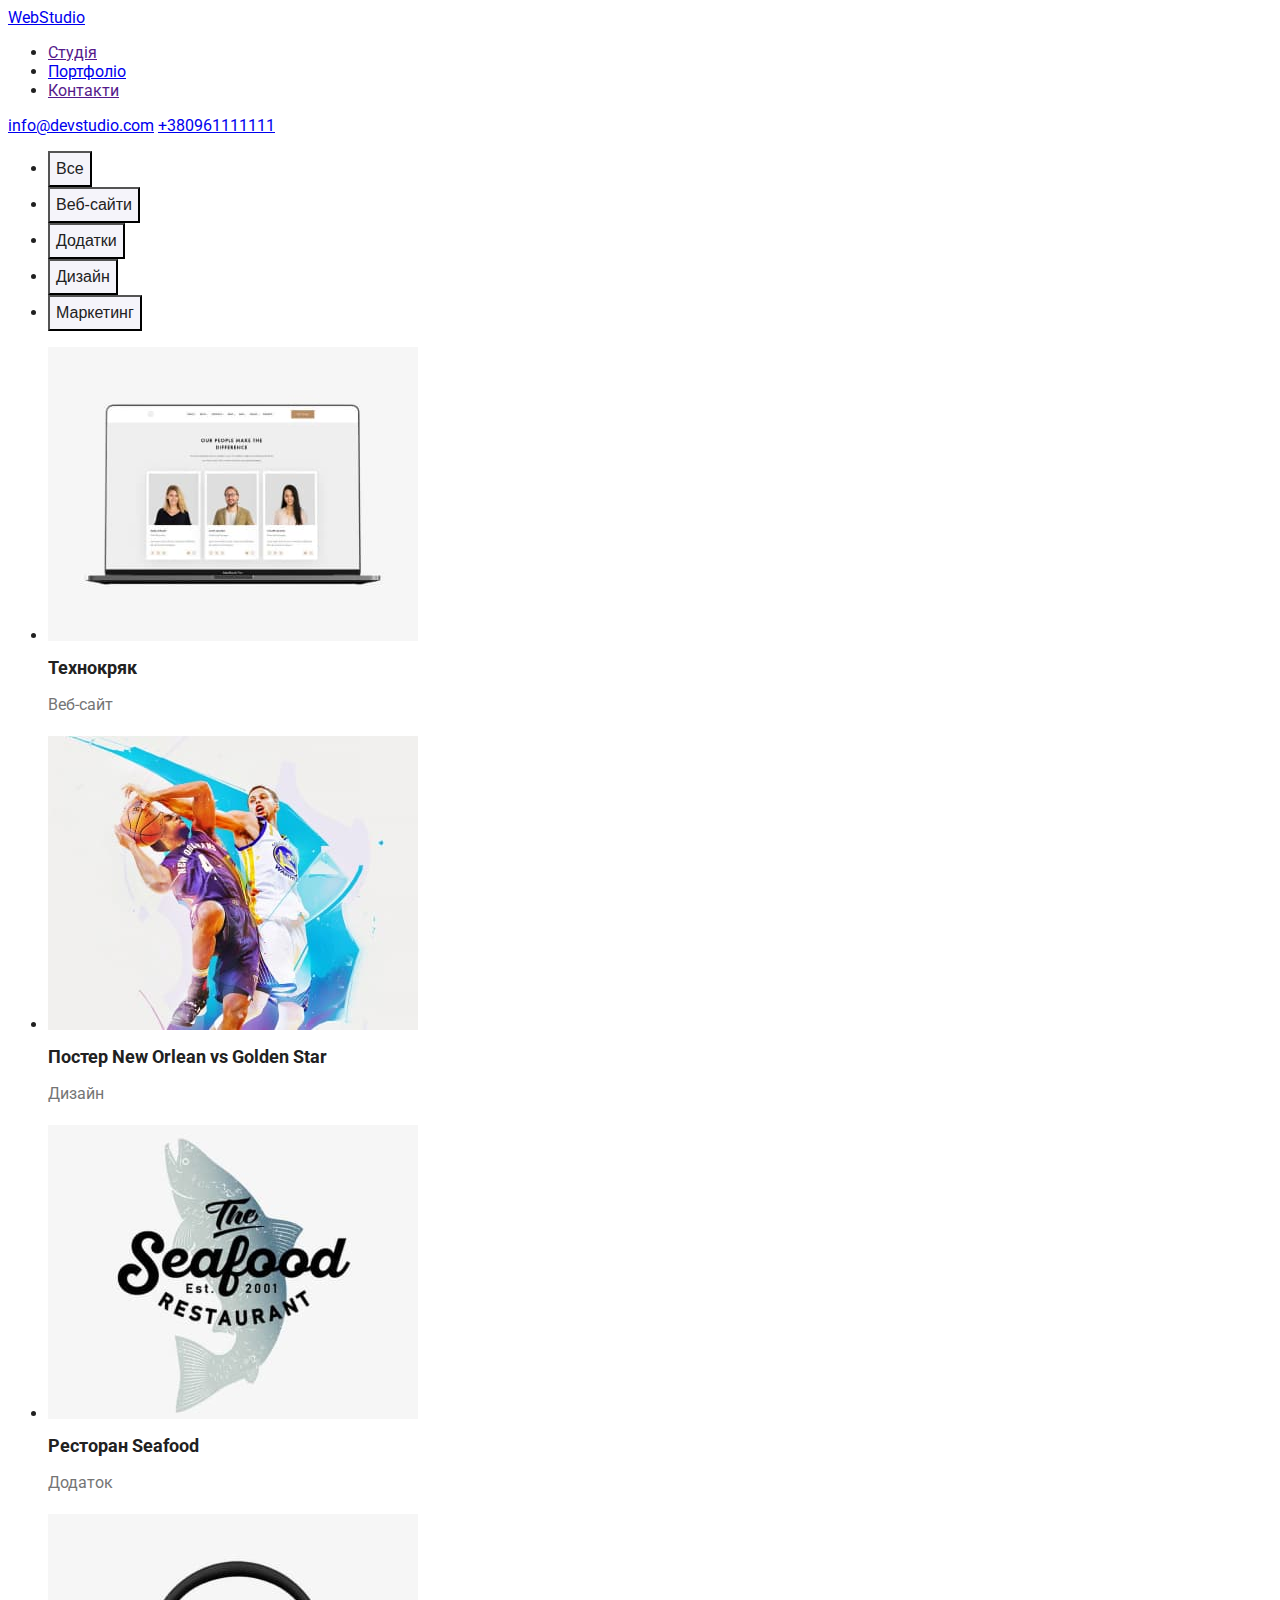
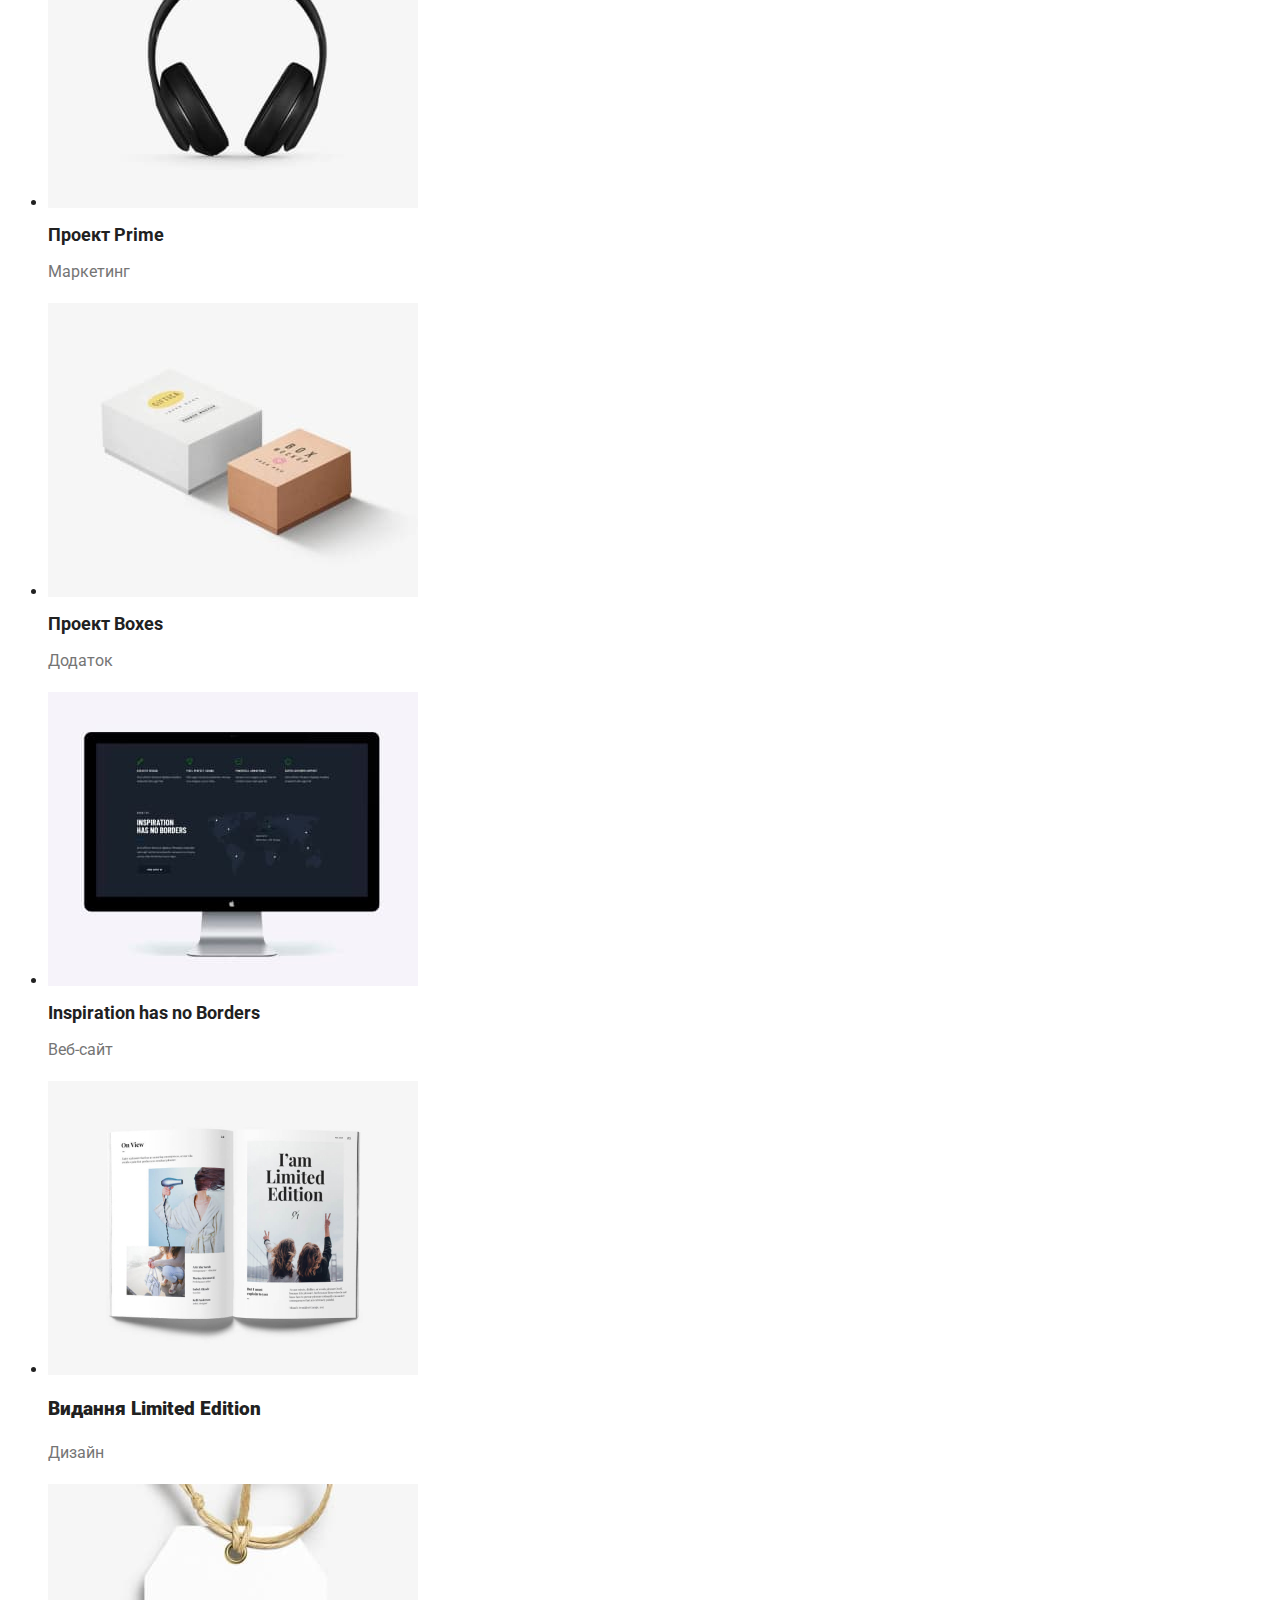
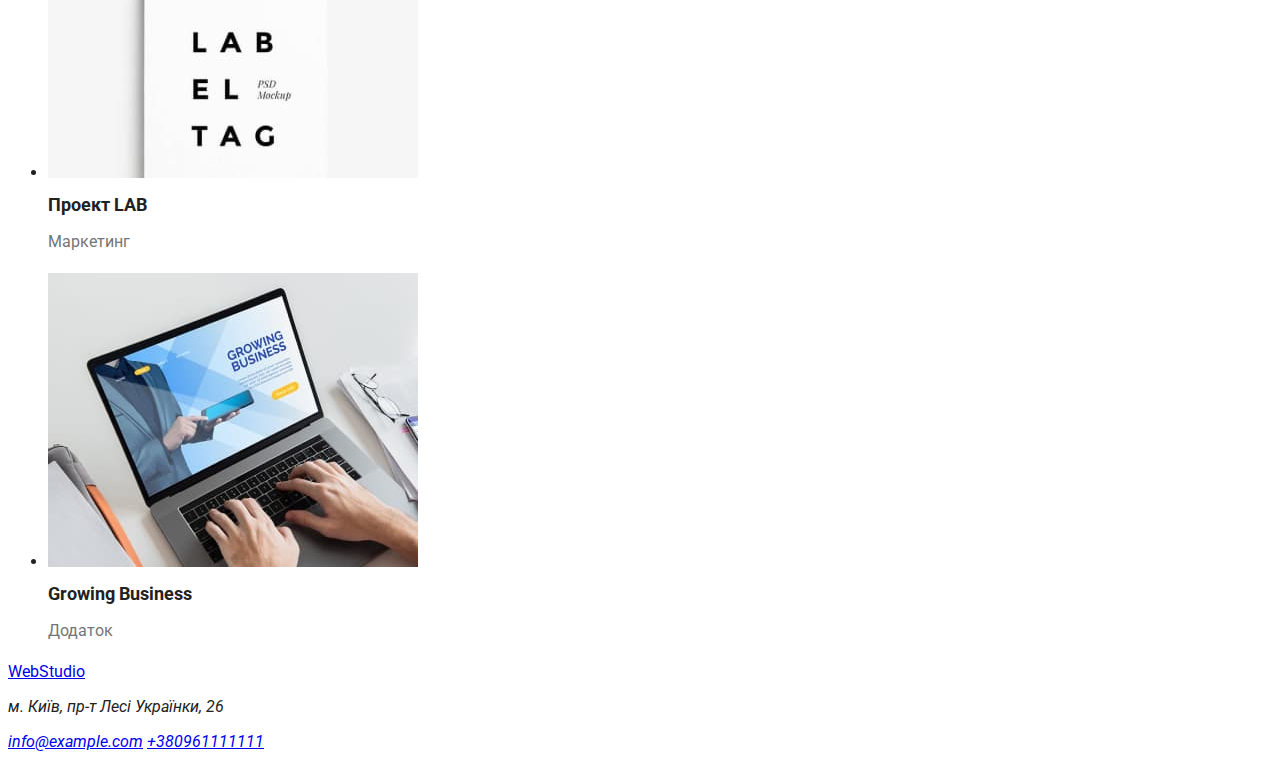
==== portfolio.html @ 564b5bfe "Add files via upload" ====
<!DOCTYPE html>
<html lang="en">
<head>
    <meta charset="UTF-8">
    <meta http-equiv="X-UA-Compatible" content="IE=edge">
    <meta name="viewport" content="width=device-width, initial-scale=1.0">
    <title>Портфоліо</title>
    <link rel="preconnect" href="https://fonts.googleapis.com">
    <link rel="preconnect" href="https://fonts.gstatic.com" crossorigin>
    <link href="https://fonts.googleapis.com/css2?family=Raleway:wght@700&family=Roboto:wght@400;500;700;900&display=swap" rel="stylesheet">     
    <link rel="stylesheet" href="./css/styles.css" />
</head>
<body class="body">
    <header>
        <nav>
            <a href="./index.html">WebStudio</a>
          <ul>            
            <li><a href="">Студія</a></li>
            <li><a href="./portfolio.html">Портфоліо</a></li>
            <li><a href="">Контакти</a></li>
          </ul>
        </nav>
        <a class="sdress" href="mailto:info@devstudio.com">info@devstudio.com</a>
        <a href="tel:+380961111111">+380961111111</a>
    </header>
      <main>
        <section>
            <ul> 
                <li><button type="button" class="button">Все</button></li>
                <li><button type="button" class="button">Веб-сайти</button></li>
                <li><button type="button" class="button">Додатки</button></li>
                <li><button type="button" class="button">Дизайн</button></li>
                <li><button type="button" class="button">Маркетинг</button></li>
            </ul>
            <ul>
                <li><a href=""></a><img src="./images/img1.jpg" alt="Технокряк" width="370"> 
                    <h3 class="title"> Технокряк</h3>
                    <p class="text">Веб-сайт</p>                
                </li>
                <li><a href=""></a><img src="./images/img2.jpg" alt="Постер баскетбол" width="370"> 
                    <h3 class="title">Постер New Orlean vs Golden Star</h3>
                    <p class="text">Дизайн</p>                
                </li>
                <li><a href=""></a><img src="./images/img3.jpg" alt="Ресторан " width="370"> 
                    <h3 class="title">Ресторан Seafood</h3>
                    <p class="text">Додаток</p>                
                </li>
                <li><a href=""></a><img src="./images/img4.jpg" alt="Навушники" width="370"> 
                    <h3 class="title">Проект Prime</h3>
                    <p class="text">Маркетинг</p>                
                </li>
                <li><a href=""></a><img src="./images/img5.jpg" alt="Коробочки" width="370"> 
                    <h3 class="title">Проект Boxes</h3>
                    <p class="text">Додаток</p>                
                </li>
                <li><a href=""></a><img src="./images/img6.jpg" alt="Монітор" width="370"> 
                    <h3 class="title">Inspiration has no Borders</h3>
                    <p class="text">Веб-сайт</p>                
                </li>
                <li><a href=""></a><img src="./images/img7.jpg" alt="Книжка" width="370"> 
                    <h3><b>Видання Limited Edition</b></h3>
                    <p class="text">Дизайн</p>                
                </li>
                <li><a href=""></a><img src="./images/img8.jpg" alt="Бірка від одягу" width="370"> 
                    <h3 class="title">Проект LAB</h3>
                    <p class="text">Маркетинг</p>                
                </li>
                <li><a href=""></a><img src="./images/img9.jpg" alt="Нетбук" width="370"> 
                    <h3 class="title">Growing Business</h3>
                    <p class="text">Додаток</p>                
                </li>
            </ul>
          </section>
      </main>

    <footer>
            <a href="/index.html">WebStudio</a>
        <address>
            <p> м. Київ, пр-т Лесі Українки, 26</p>
            <a href="mailto:info@example.com">info@example.com</a>
            <a href="tel:+380991111111">+380961111111</a>
        </address>
    </footer>
    
</body>
</html>
---- css/styles.css ----
.body{    
    color:#212121;
    font-family: Roboto ,sans-serif;    
 }
 .title{
    font-size: 18px;
    font-weight: 700;
    line-height:0.5;    
 }
 .text{
    color: #757575 ;    
    font-size: 16px;
    line-height: 1.875;
 }
 .button {
    color:#212121;
    background-color:#F5F4FA ;
    font-size: 16px;
    font-weight: 500;
    line-height:1.875;
 }
 .button:hover, button:focus{
    background-color:#2196F3 ;
 }
.button{
    cursor: pointer;
}
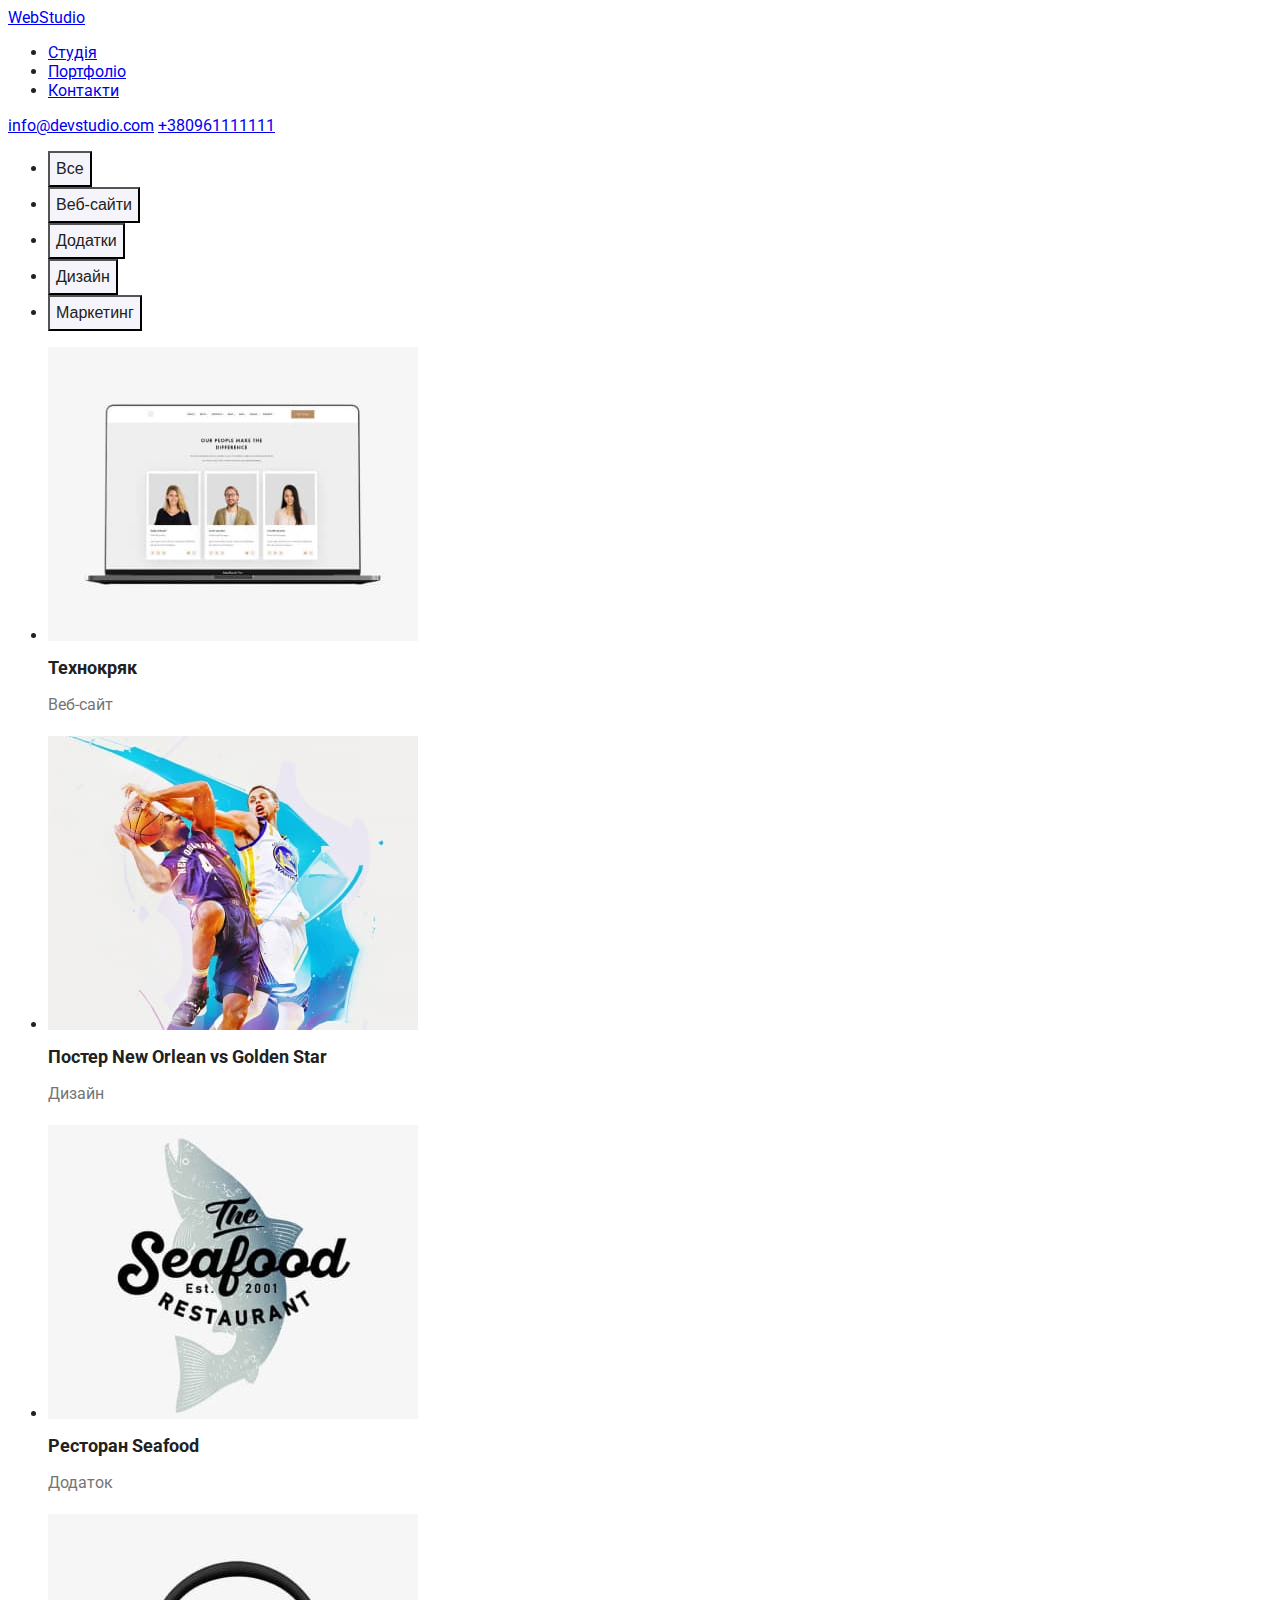
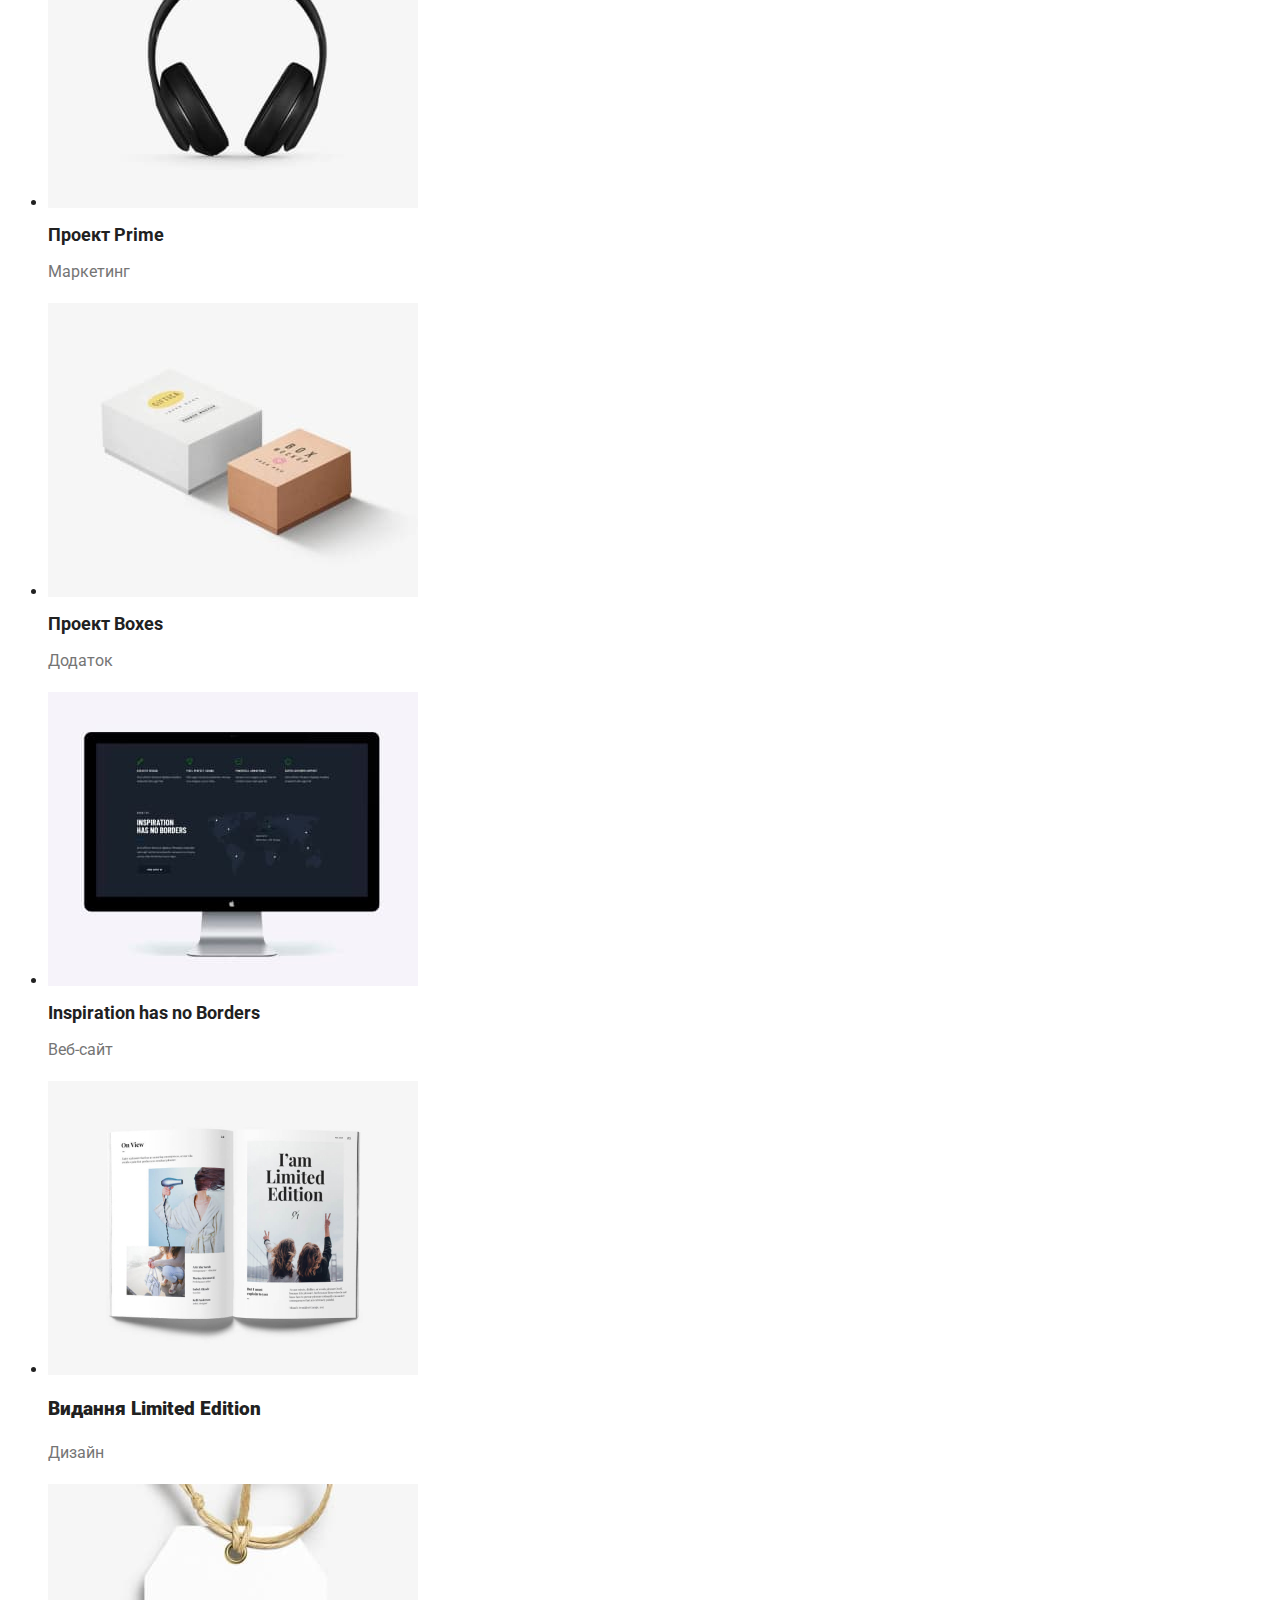
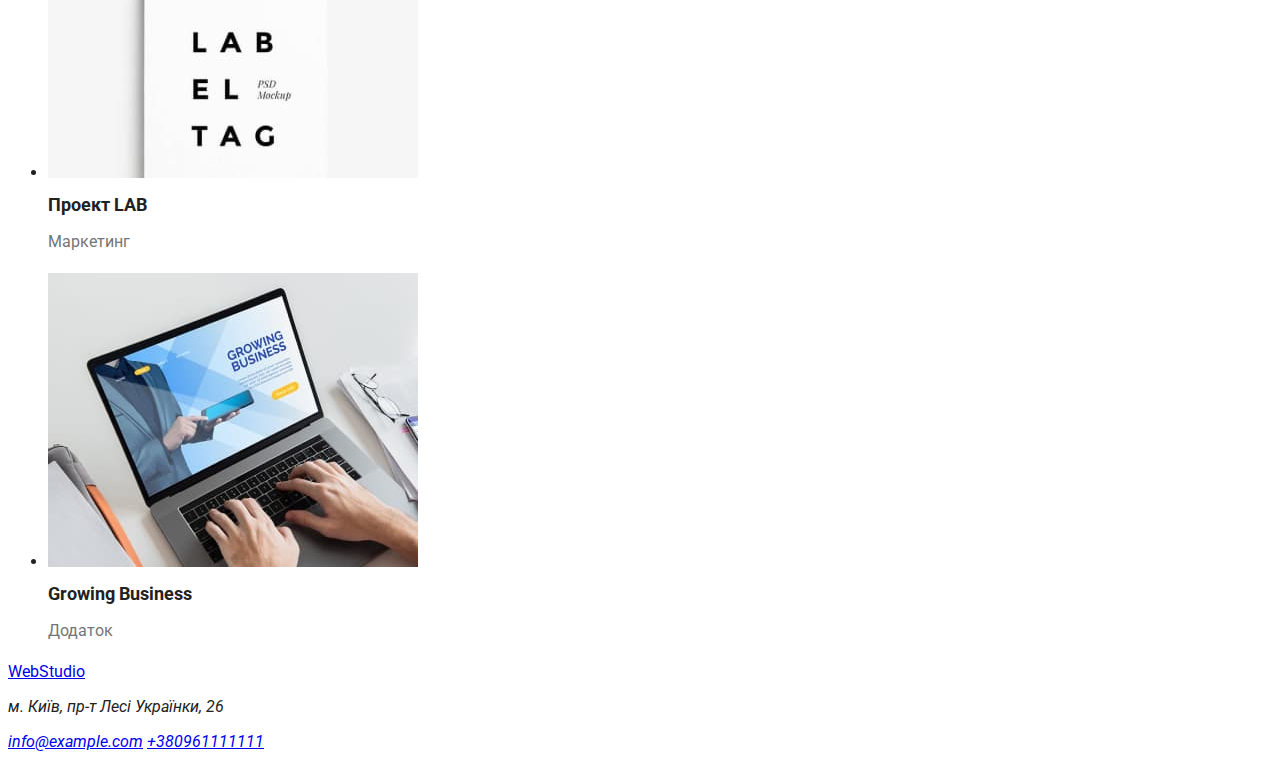
==== commit d4eab804: "Add files via upload" ====
--- a/portfolio.html
+++ b/portfolio.html
@@ -11,21 +11,21 @@
     <link rel="stylesheet" href="./css/styles.css" />
 </head>
 <body class="body">
-    <header>
-        <nav>
+    <header class="header">
+        <nav class="header-logo">
             <a href="./index.html">WebStudio</a>
-          <ul>            
-            <li><a href="">Студія</a></li>
-            <li><a href="./portfolio.html">Портфоліо</a></li>
-            <li><a href="">Контакти</a></li>
+          <ul class="header-list">            
+            <li class="header-item"><a href="./studio.html" class="header-link">Студія</a></li>
+            <li class="header-item"><a href="./portfolio.html" class="header-link">Портфоліо</a></li>
+            <li class="header-item"><a href="./contacts.html"class="header-link" >Контакти</a></li>
           </ul>
         </nav>
-        <a class="sdress" href="mailto:info@devstudio.com">info@devstudio.com</a>
-        <a href="tel:+380961111111">+380961111111</a>
+        <a href="mailto:info@devstudio.com" class="header-mail">info@devstudio.com</a>
+        <a href="tel:+380961111111" class="header-tel">+380961111111</a>
     </header>
       <main>
-        <section>
-            <ul> 
+        <section class="main-section">
+            <ul class="main-btn"> 
                 <li><button type="button" class="button">Все</button></li>
                 <li><button type="button" class="button">Веб-сайти</button></li>
                 <li><button type="button" class="button">Додатки</button></li>
@@ -33,7 +33,7 @@
                 <li><button type="button" class="button">Маркетинг</button></li>
             </ul>
             <ul>
-                <li><a href=""></a><img src="./images/img1.jpg" alt="Технокряк" width="370"> 
+                <li><a href="" class=""></a><img src="./images/img1.jpg" alt="Технокряк" width="370"> 
                     <h3 class="title"> Технокряк</h3>
                     <p class="text">Веб-сайт</p>                
                 </li>
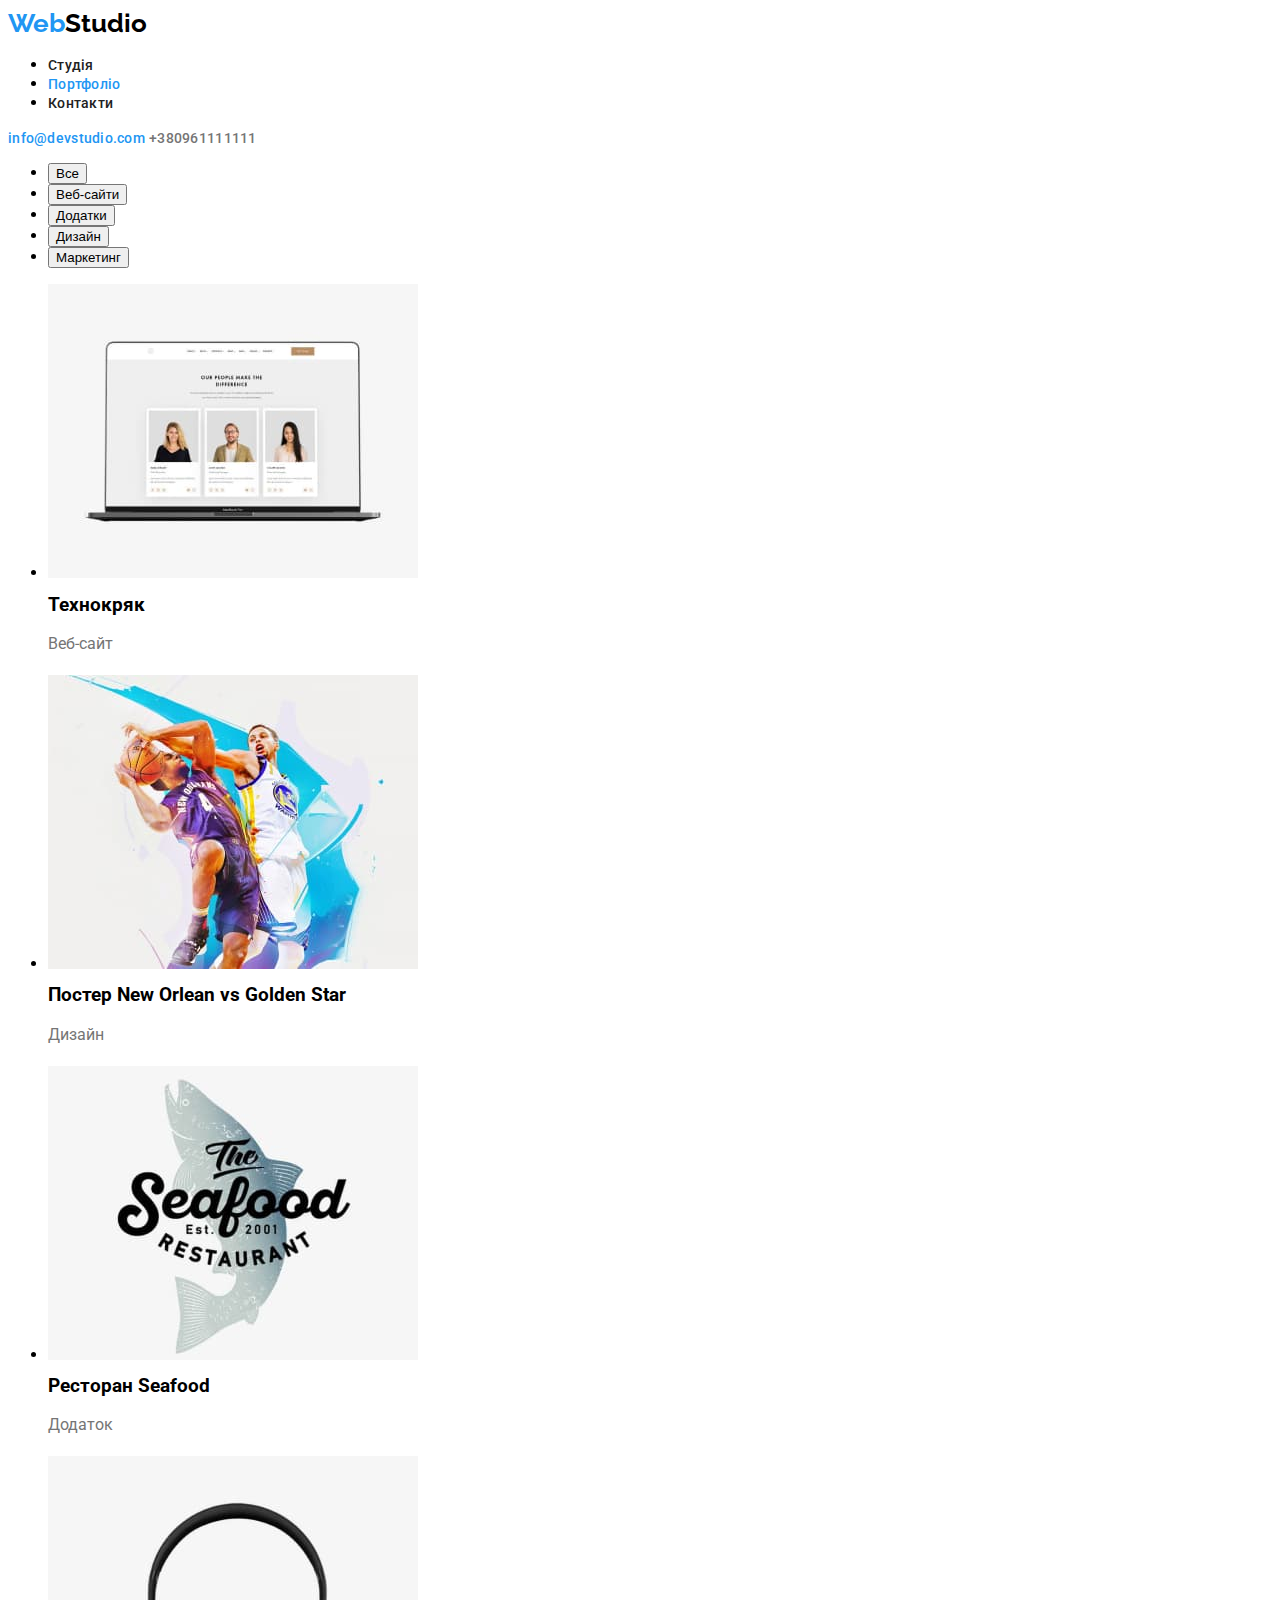
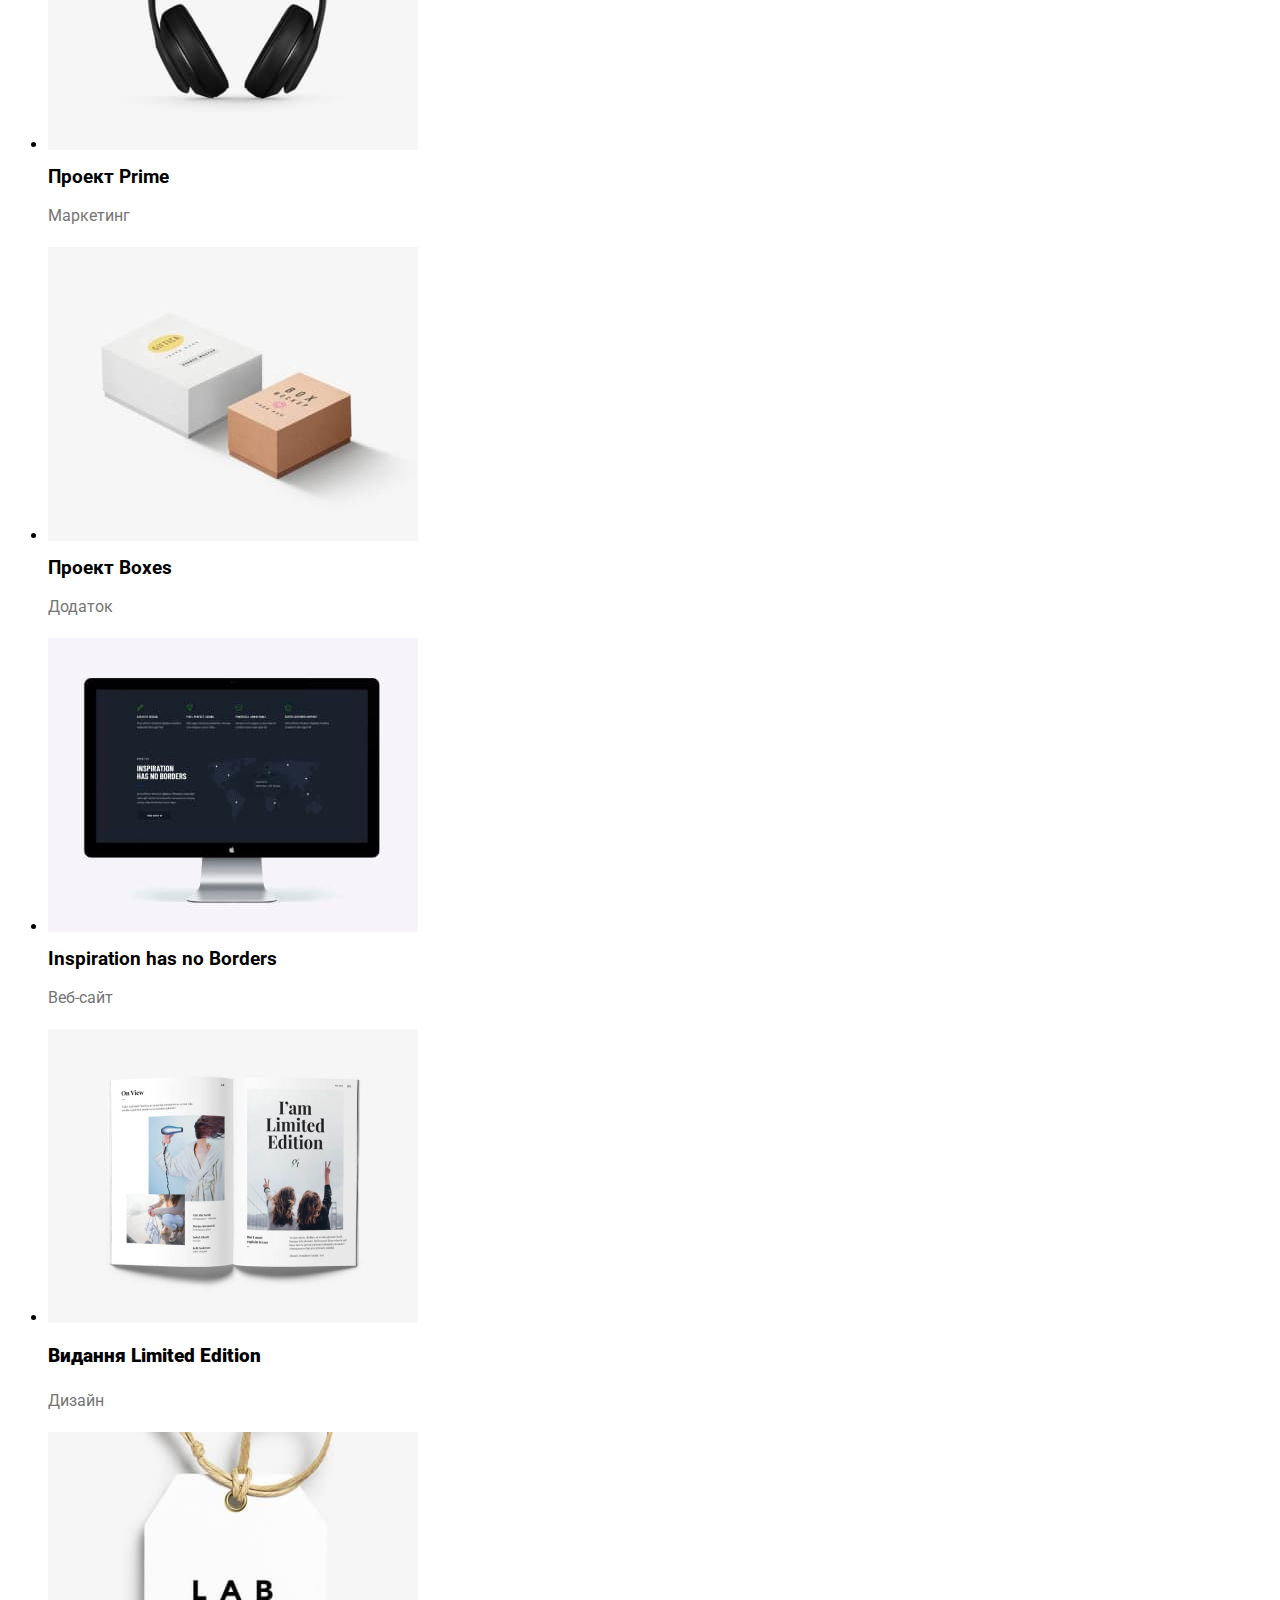
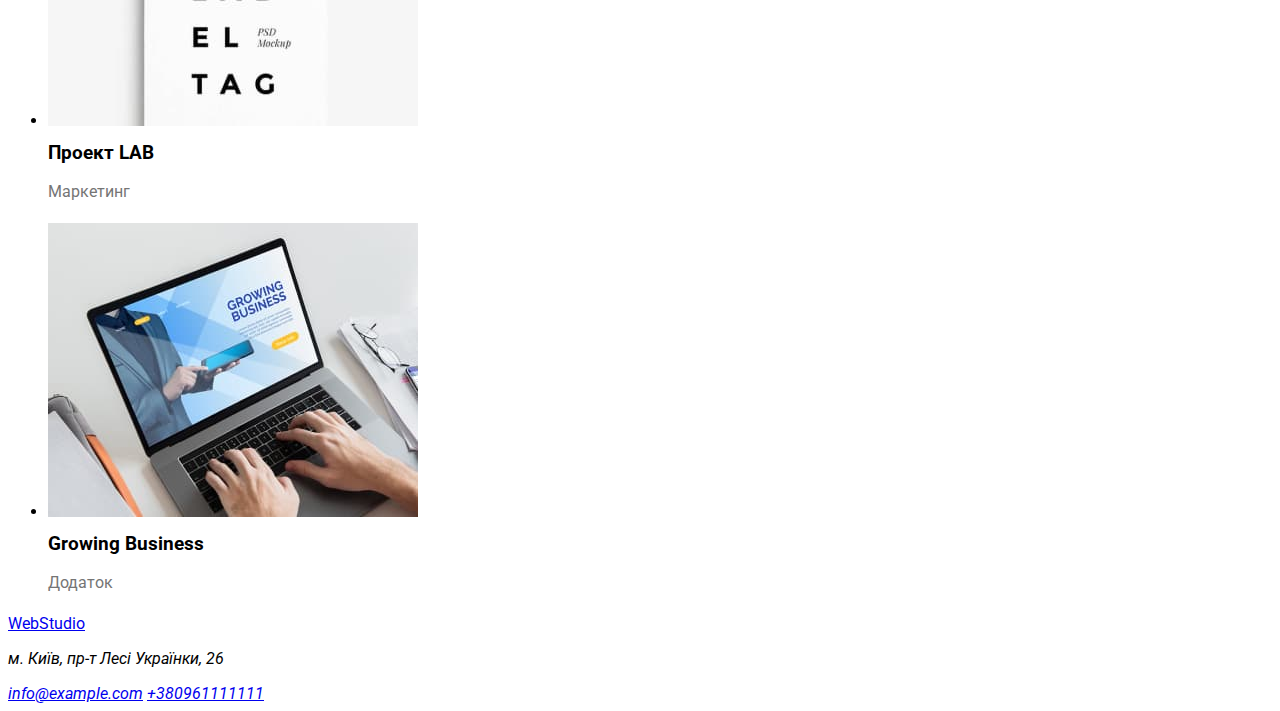
==== commit 63284fcf: "styles index" ====
--- a/portfolio.html
+++ b/portfolio.html
@@ -1,86 +1,120 @@
 <!DOCTYPE html>
 <html lang="en">
-<head>
-    <meta charset="UTF-8">
-    <meta http-equiv="X-UA-Compatible" content="IE=edge">
-    <meta name="viewport" content="width=device-width, initial-scale=1.0">
+  <head>
+    <meta charset="UTF-8" />
+    <meta http-equiv="X-UA-Compatible" content="IE=edge" />
+    <meta name="viewport" content="width=device-width, initial-scale=1.0" />
     <title>Портфоліо</title>
-    <link rel="preconnect" href="https://fonts.googleapis.com">
-    <link rel="preconnect" href="https://fonts.gstatic.com" crossorigin>
-    <link href="https://fonts.googleapis.com/css2?family=Raleway:wght@700&family=Roboto:wght@400;500;700;900&display=swap" rel="stylesheet">     
+    <link rel="preconnect" href="https://fonts.googleapis.com" />
+    <link rel="preconnect" href="https://fonts.gstatic.com" crossorigin />
+    <link
+      href="https://fonts.googleapis.com/css2?family=Raleway:wght@700&family=Roboto:wght@400;500;700;900&display=swap"
+      rel="stylesheet"
+    />
     <link rel="stylesheet" href="./css/styles.css" />
-</head>
-<body class="body">
+  </head>
+  <body class="body">
     <header class="header">
-        <nav class="header-logo">
-            <a href="./index.html">WebStudio</a>
-          <ul class="header-list">            
-            <li class="header-item"><a href="./studio.html" class="header-link">Студія</a></li>
-            <li class="header-item"><a href="./portfolio.html" class="header-link">Портфоліо</a></li>
-            <li class="header-item"><a href="./contacts.html"class="header-link" >Контакти</a></li>
-          </ul>
-        </nav>
-        <a href="mailto:info@devstudio.com" class="header-mail">info@devstudio.com</a>
-        <a href="tel:+380961111111" class="header-tel">+380961111111</a>
+      <nav class="header-nav">
+        <a lang="en" class="logo" href="./index.html"
+          ><span class="blue-logo">Web</span>Studio</a
+        >
+        <ul class="header-list">
+          <li class="header-item">
+            <a href="./index.html" class="header-link">Студія</a>
+          </li>
+          <li class="header-item">
+            <a href="./portfolio.html" class="header-link active-link"
+              >Портфоліо</a
+            >
+          </li>
+          <li class="header-item">
+            <a href="./contacts.html" class="header-link">Контакти</a>
+          </li>
+        </ul>
+      </nav>
+      <a href="mailto:info@devstudio.com" class="header-mail active-mail"
+        >info@devstudio.com</a
+      >
+      <a href="tel:+380961111111" class="header-tel active-tel"
+        >+380961111111</a
+      >
     </header>
-      <main>
-        <section class="main-section">
-            <ul class="main-btn"> 
-                <li><button type="button" class="button">Все</button></li>
-                <li><button type="button" class="button">Веб-сайти</button></li>
-                <li><button type="button" class="button">Додатки</button></li>
-                <li><button type="button" class="button">Дизайн</button></li>
-                <li><button type="button" class="button">Маркетинг</button></li>
-            </ul>
-            <ul>
-                <li><a href="" class=""></a><img src="./images/img1.jpg" alt="Технокряк" width="370"> 
-                    <h3 class="title"> Технокряк</h3>
-                    <p class="text">Веб-сайт</p>                
-                </li>
-                <li><a href=""></a><img src="./images/img2.jpg" alt="Постер баскетбол" width="370"> 
-                    <h3 class="title">Постер New Orlean vs Golden Star</h3>
-                    <p class="text">Дизайн</p>                
-                </li>
-                <li><a href=""></a><img src="./images/img3.jpg" alt="Ресторан " width="370"> 
-                    <h3 class="title">Ресторан Seafood</h3>
-                    <p class="text">Додаток</p>                
-                </li>
-                <li><a href=""></a><img src="./images/img4.jpg" alt="Навушники" width="370"> 
-                    <h3 class="title">Проект Prime</h3>
-                    <p class="text">Маркетинг</p>                
-                </li>
-                <li><a href=""></a><img src="./images/img5.jpg" alt="Коробочки" width="370"> 
-                    <h3 class="title">Проект Boxes</h3>
-                    <p class="text">Додаток</p>                
-                </li>
-                <li><a href=""></a><img src="./images/img6.jpg" alt="Монітор" width="370"> 
-                    <h3 class="title">Inspiration has no Borders</h3>
-                    <p class="text">Веб-сайт</p>                
-                </li>
-                <li><a href=""></a><img src="./images/img7.jpg" alt="Книжка" width="370"> 
-                    <h3><b>Видання Limited Edition</b></h3>
-                    <p class="text">Дизайн</p>                
-                </li>
-                <li><a href=""></a><img src="./images/img8.jpg" alt="Бірка від одягу" width="370"> 
-                    <h3 class="title">Проект LAB</h3>
-                    <p class="text">Маркетинг</p>                
-                </li>
-                <li><a href=""></a><img src="./images/img9.jpg" alt="Нетбук" width="370"> 
-                    <h3 class="title">Growing Business</h3>
-                    <p class="text">Додаток</p>                
-                </li>
-            </ul>
-          </section>
-      </main>
+    <main>
+      <section class="main-section">
+        <ul class="main-btn">
+          <li><button type="button" class="btn btn-about">Все</button></li>
+          <li><button type="button" class="btn btn-web">Веб-сайти</button></li>
+          <li><button type="button" class="btn btn-app">Додатки</button></li>
+          <li><button type="button" class="btn btn-design">Дизайн</button></li>
+          <li><button type="button" class="btn btn-mark">Маркетинг</button></li>
+        </ul>
+        <ul>
+          <li>
+            <a href="" class=""></a
+            ><img src="./images/img1.jpg" alt="Технокряк" width="370" />
+            <h3 class="title">Технокряк</h3>
+            <p class="text">Веб-сайт</p>
+          </li>
+          <li>
+            <a href=""></a
+            ><img src="./images/img2.jpg" alt="Постер баскетбол" width="370" />
+            <h3 class="title">Постер New Orlean vs Golden Star</h3>
+            <p class="text">Дизайн</p>
+          </li>
+          <li>
+            <a href=""></a
+            ><img src="./images/img3.jpg" alt="Ресторан " width="370" />
+            <h3 class="title">Ресторан Seafood</h3>
+            <p class="text">Додаток</p>
+          </li>
+          <li>
+            <a href=""></a
+            ><img src="./images/img4.jpg" alt="Навушники" width="370" />
+            <h3 class="title">Проект Prime</h3>
+            <p class="text">Маркетинг</p>
+          </li>
+          <li>
+            <a href=""></a
+            ><img src="./images/img5.jpg" alt="Коробочки" width="370" />
+            <h3 class="title">Проект Boxes</h3>
+            <p class="text">Додаток</p>
+          </li>
+          <li>
+            <a href=""></a
+            ><img src="./images/img6.jpg" alt="Монітор" width="370" />
+            <h3 class="title">Inspiration has no Borders</h3>
+            <p class="text">Веб-сайт</p>
+          </li>
+          <li>
+            <a href=""></a
+            ><img src="./images/img7.jpg" alt="Книжка" width="370" />
+            <h3><b>Видання Limited Edition</b></h3>
+            <p class="text">Дизайн</p>
+          </li>
+          <li>
+            <a href=""></a
+            ><img src="./images/img8.jpg" alt="Бірка від одягу" width="370" />
+            <h3 class="title">Проект LAB</h3>
+            <p class="text">Маркетинг</p>
+          </li>
+          <li>
+            <a href=""></a
+            ><img src="./images/img9.jpg" alt="Нетбук" width="370" />
+            <h3 class="title">Growing Business</h3>
+            <p class="text">Додаток</p>
+          </li>
+        </ul>
+      </section>
+    </main>
 
     <footer>
-            <a href="/index.html">WebStudio</a>
-        <address>
-            <p> м. Київ, пр-т Лесі Українки, 26</p>
-            <a href="mailto:info@example.com">info@example.com</a>
-            <a href="tel:+380991111111">+380961111111</a>
-        </address>
+      <a href="/index.html">WebStudio</a>
+      <address>
+        <p>м. Київ, пр-т Лесі Українки, 26</p>
+        <a href="mailto:info@example.com">info@example.com</a>
+        <a href="tel:+380991111111">+380961111111</a>
+      </address>
     </footer>
-    
-</body>
-</html>+  </body>
+</html>
--- a/css/styles.css
+++ b/css/styles.css
@@ -1,27 +1,105 @@
-.body{    
-    color:#212121;
-    font-family: Roboto ,sans-serif;    
- }
- .title{
-    font-size: 18px;
-    font-weight: 700;
-    line-height:0.5;    
- }
- .text{
-    color: #757575 ;    
-    font-size: 16px;
-    line-height: 1.875;
- }
- .button {
-    color:#212121;
-    background-color:#F5F4FA ;
-    font-size: 16px;
-    font-weight: 500;
-    line-height:1.875;
- }
- .button:hover, button:focus{
-    background-color:#2196F3 ;
- }
-.button{
-    cursor: pointer;
+.body {
+  background-color: #ffffff;
+  font-family: Roboto, sans-serif;
 }
+.header {
+}
+:root {
+  --black-color: #000000;
+  --accent-color: #2196f3;
+  --primary-bgc: #ffffff;
+}
+.footer-logo,
+.logo {
+  text-decoration: none;
+  color: var(--black-color);
+  font-family: Raleway, sans-serif;
+  font-weight: 700;
+  font-size: 26px;
+  line-height: 1.19;
+}
+.blue-logo {
+  color: var(--accent-color);
+}
+
+.footer-logo {
+  color: var(--primary-bgc);
+}
+.header-link {
+  text-decoration: none;
+  font-weight: 500;
+  font-size: 14px;
+  line-height: 1.14;
+  letter-spacing: 0.02em;
+  color: #212121;
+}
+.active-link {
+  color: var(--accent-color);
+}
+.header-mail,
+.header-tel {
+  text-decoration: none;
+  font-weight: 500;
+  font-size: 14px;
+  line-height: 1.14;
+  letter-spacing: 0.02em;
+  color: #757575;
+}
+.active-mail,
+.active-tel:hover {
+  color: var(--accent-color);
+}
+.title {
+  font-size: 18 px;
+  font-weight: 700;
+  line-height: 0.5;
+}
+.text {
+  color: #757575;
+  font-size: 16 px;
+  line-height: 1.875;
+}
+.main-btn {
+}
+. .btn {
+  font-family: inherit;
+  font-size: 16px;
+  line-height: 1.625;
+  text-align: center;
+  letter-spacing: 0.03em;
+  color: #212121;
+}
+.btn:hover,
+.btn:focus {
+  background-color: #2196f3;
+  color: #ffffff;
+}
+
+.*btn-web {
+  position: absolute;
+  width: 128px;
+  height: 38px;
+  left: 575px;
+  top: 178px;
+}
+.*main-btn {
+  color: #212121;
+  background-color: #f5f4fa;
+  font-size: 16 px;
+  font-weight: 500;
+  line-height: 1.875;
+}
+.*btn-about {
+  position: absolute;
+  width: 73px;
+  height: 38px;
+  left: 494px;
+  top: 178px;
+}
+.footer {
+  background: #2f303a;
+}
+.footer-adress {
+  text-decoration: none;
+  font-style: normal;
+}
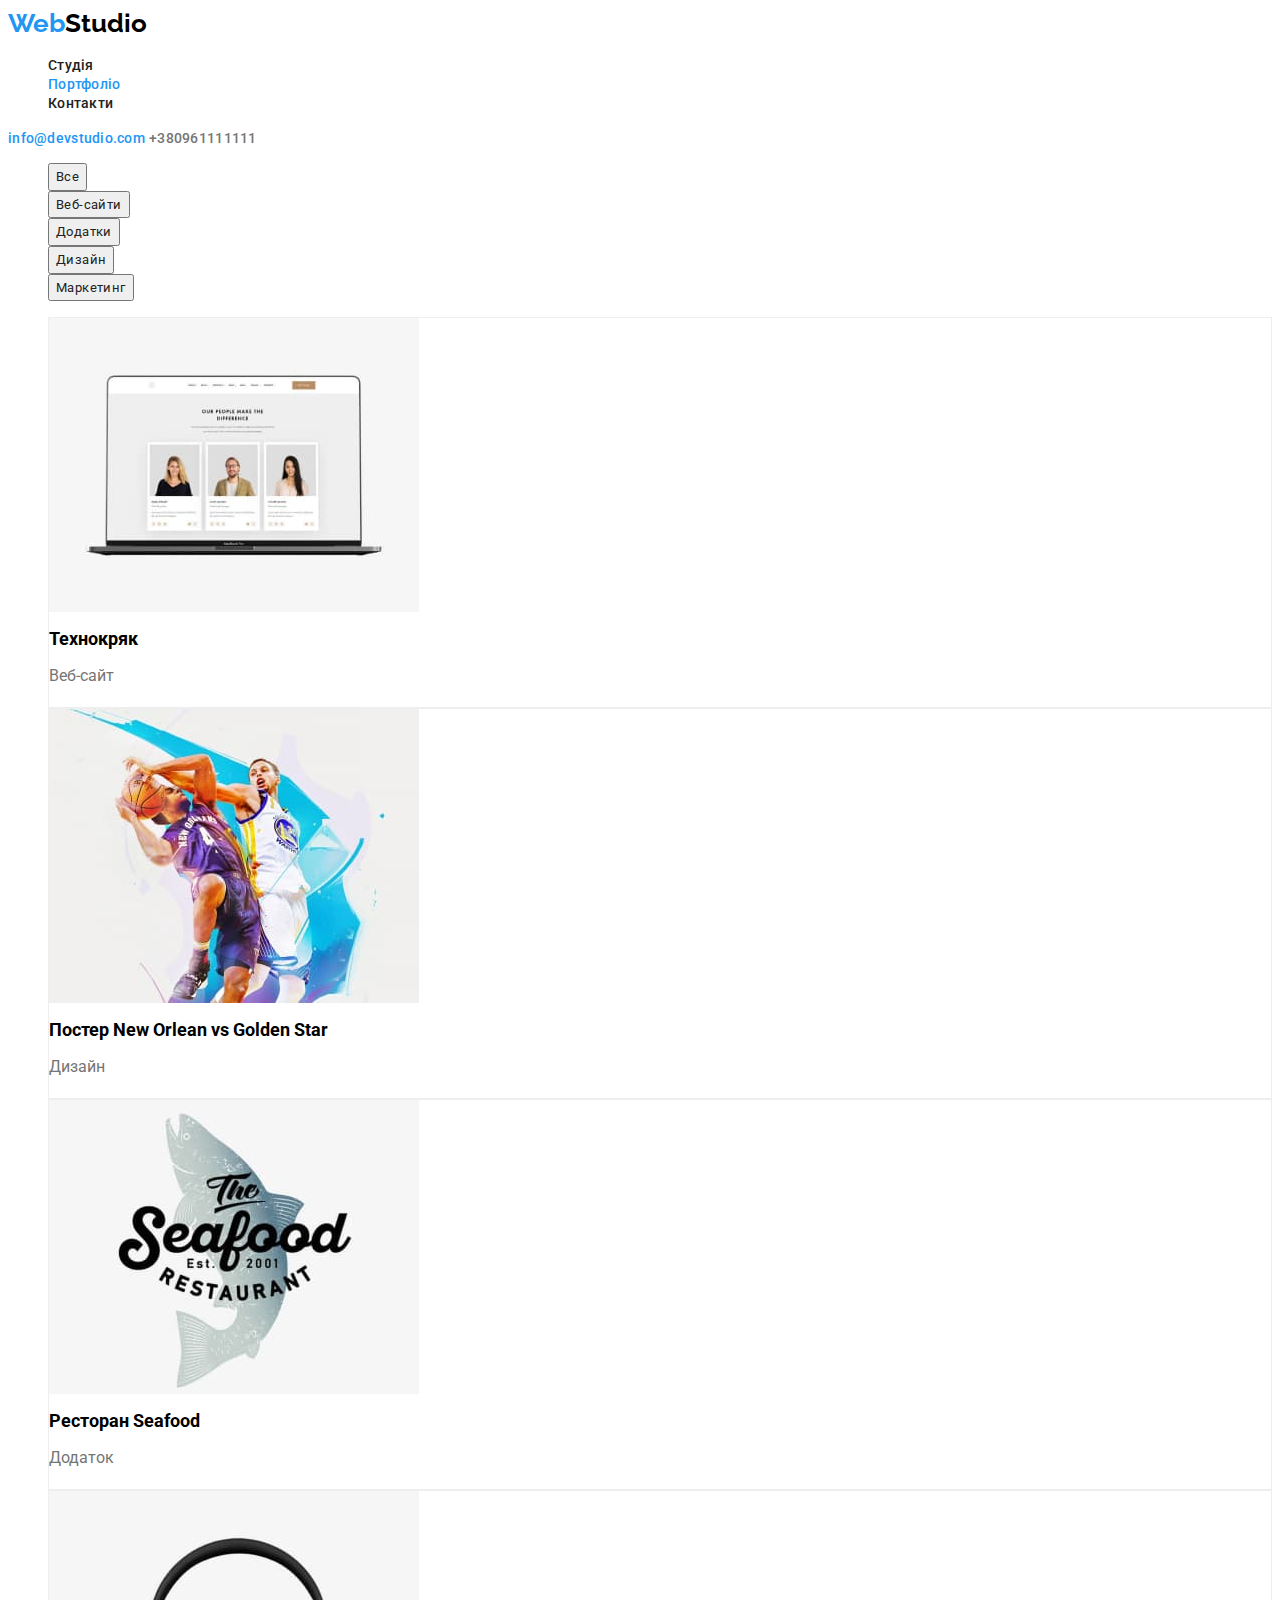
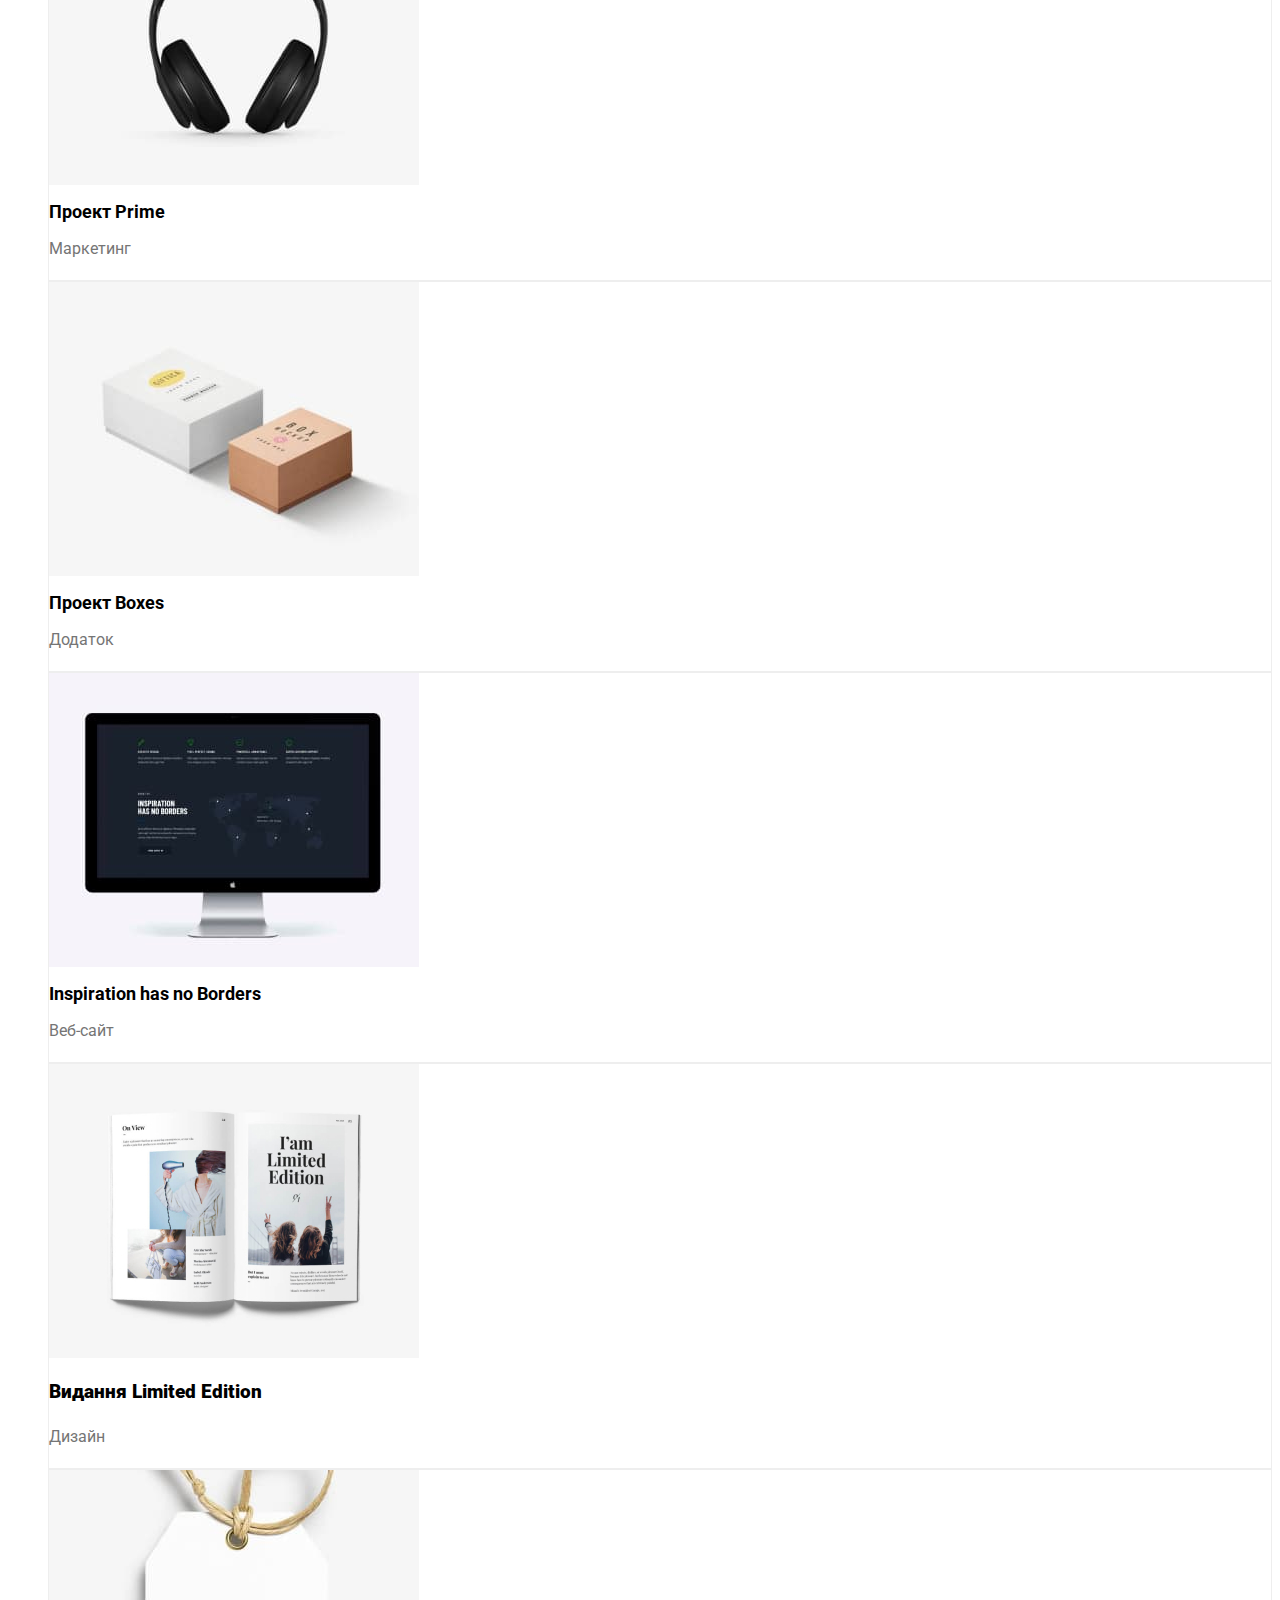
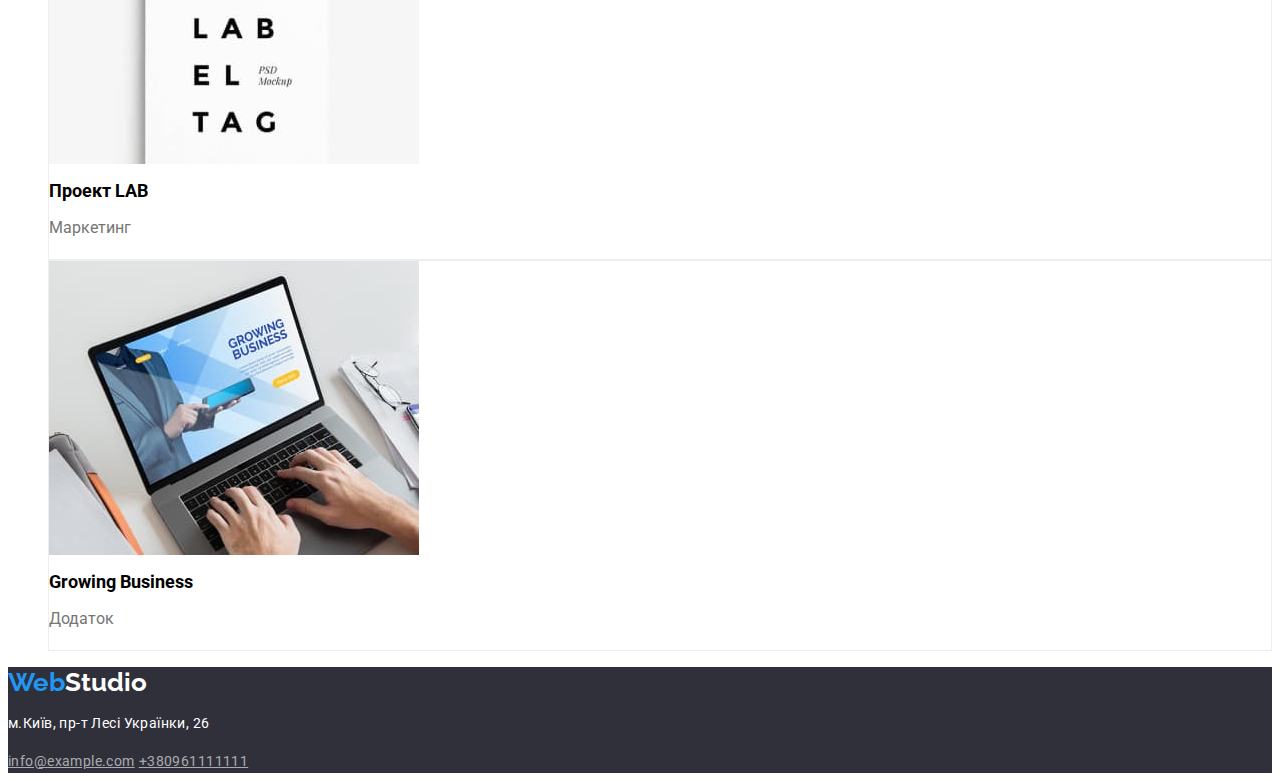
==== commit 15ca6891: "style portfolio" ====
--- a/portfolio.html
+++ b/portfolio.html
@@ -50,55 +50,55 @@
           <li><button type="button" class="btn btn-mark">Маркетинг</button></li>
         </ul>
         <ul>
-          <li>
+          <li class="main-item">
             <a href="" class=""></a
             ><img src="./images/img1.jpg" alt="Технокряк" width="370" />
             <h3 class="title">Технокряк</h3>
             <p class="text">Веб-сайт</p>
           </li>
-          <li>
+          <li class="main-item">
             <a href=""></a
             ><img src="./images/img2.jpg" alt="Постер баскетбол" width="370" />
             <h3 class="title">Постер New Orlean vs Golden Star</h3>
             <p class="text">Дизайн</p>
           </li>
-          <li>
+          <li class="main-item">
             <a href=""></a
             ><img src="./images/img3.jpg" alt="Ресторан " width="370" />
             <h3 class="title">Ресторан Seafood</h3>
             <p class="text">Додаток</p>
           </li>
-          <li>
+          <li class="main-item">
             <a href=""></a
             ><img src="./images/img4.jpg" alt="Навушники" width="370" />
             <h3 class="title">Проект Prime</h3>
             <p class="text">Маркетинг</p>
           </li>
-          <li>
+          <li class="main-item">
             <a href=""></a
             ><img src="./images/img5.jpg" alt="Коробочки" width="370" />
             <h3 class="title">Проект Boxes</h3>
             <p class="text">Додаток</p>
           </li>
-          <li>
+          <li class="main-item">
             <a href=""></a
             ><img src="./images/img6.jpg" alt="Монітор" width="370" />
             <h3 class="title">Inspiration has no Borders</h3>
             <p class="text">Веб-сайт</p>
           </li>
-          <li>
+          <li class="main-item">
             <a href=""></a
             ><img src="./images/img7.jpg" alt="Книжка" width="370" />
             <h3><b>Видання Limited Edition</b></h3>
             <p class="text">Дизайн</p>
           </li>
-          <li>
+          <li class="main-item">
             <a href=""></a
             ><img src="./images/img8.jpg" alt="Бірка від одягу" width="370" />
             <h3 class="title">Проект LAB</h3>
             <p class="text">Маркетинг</p>
           </li>
-          <li>
+          <li class="main-item">
             <a href=""></a
             ><img src="./images/img9.jpg" alt="Нетбук" width="370" />
             <h3 class="title">Growing Business</h3>
@@ -108,12 +108,16 @@
       </section>
     </main>
 
-    <footer>
-      <a href="/index.html">WebStudio</a>
+    <footer class="footer">
+      <a lang="en" class="footer-logo" href="./index.html"
+        ><span class="blue-logo">Web</span>Studio</a
+      >
       <address>
-        <p>м. Київ, пр-т Лесі Українки, 26</p>
-        <a href="mailto:info@example.com">info@example.com</a>
-        <a href="tel:+380991111111">+380961111111</a>
+        <p class="footer-adress">м.Київ, пр-т Лесі Українки, 26</p>
+        <a href="mailto:info@example.com" class="footer-mail"
+          >info@example.com</a
+        >
+        <a href="tel:+380991111111" class="footer-tel">+380961111111</a>
       </address>
     </footer>
   </body>
--- a/css/styles.css
+++ b/css/styles.css
@@ -1,13 +1,17 @@
 .body {
   background-color: #ffffff;
   font-family: Roboto, sans-serif;
-}
-.header {
 }
 :root {
   --black-color: #000000;
   --accent-color: #2196f3;
   --primary-bgc: #ffffff;
+  --black-link: #212121;
+  --grey-heder: #757575;
+  --black-hero: #2f303a;
+  --blue-hover: #188ce8;
+  --team-bg: #f5f4fa;
+  --border-white: #eeeeee;
 }
 .footer-logo,
 .logo {
@@ -21,7 +25,6 @@
 .blue-logo {
   color: var(--accent-color);
 }
-
 .footer-logo {
   color: var(--primary-bgc);
 }
@@ -31,51 +34,164 @@
   font-size: 14px;
   line-height: 1.14;
   letter-spacing: 0.02em;
-  color: #212121;
+  color: var(--black-link);
 }
 .active-link {
   color: var(--accent-color);
 }
-.header-mail,
-.header-tel {
+
+.header-tel,
+.header-mail {
   text-decoration: none;
   font-weight: 500;
   font-size: 14px;
   line-height: 1.14;
   letter-spacing: 0.02em;
-  color: #757575;
+  color: var(--grey-heder);
 }
 .active-mail,
 .active-tel:hover {
   color: var(--accent-color);
 }
-.title {
-  font-size: 18 px;
-  font-weight: 700;
-  line-height: 0.5;
-}
-.text {
-  color: #757575;
-  font-size: 16 px;
+.hero {
+  background: var(--black-hero);
+}
+.hero-title {
+  font-weight: 900;
+  font-size: 44px;
+  line-height: 1.36;
+  text-align: center;
+  letter-spacing: 0.06em;
+  text-transform: uppercase;
+  color: var(--primary-bgc);
+}
+.hero-btn {
+  background-color: var(--accent-color);
+  font-family: inherit;
+  font-weight: 700;
+  font-size: 16px;
   line-height: 1.875;
-}
-.main-btn {
-}
-. .btn {
-  font-family: inherit;
-  font-size: 16px;
-  line-height: 1.625;
-  text-align: center;
-  letter-spacing: 0.03em;
-  color: #212121;
-}
-.btn:hover,
-.btn:focus {
-  background-color: #2196f3;
-  color: #ffffff;
-}
-
-.*btn-web {
+  align-items: center;
+  text-align: center;
+  letter-spacing: 0.06em;
+  color: var(--primary-bgc);
+}
+.hero-btn:hover,
+.hero-btn:focus {
+  background-color: var(--blue-hover);
+  color: var(--primary-bgc);
+}
+.preference {
+}
+.preference-title {
+  font-weight: 700;
+  font-size: 14px;
+  line-height: 1.14;
+  letter-spacing: 0.03em;
+  text-transform: uppercase;
+  color: var(--black-link);
+}
+.preference-text {
+  font-weight: 400;
+  font-size: 14px;
+  line-height: 24px;
+  letter-spacing: 0.03em;
+  color: var(--grey-heder);
+}
+/*.work {
+}*/
+.work-title {
+  font-weight: 700;
+  font-size: 36px;
+  line-height: 1.17;
+  text-align: center;
+  letter-spacing: 0.03em;
+  color: var(--black-link);
+}
+/*.work-list {
+}
+.list-image-lap {
+}
+.list-image-smart {
+}
+.list-image-plan {
+}*/
+
+.team {
+  background-color: var(--team-bg);
+}
+.team-title {
+  font-weight: 700;
+  font-size: 36px;
+  line-height: 1.17;
+  text-align: center;
+  letter-spacing: 0.03em;
+  color: var(--black-link);
+}
+
+.team-list,
+.header-list,
+.main-btn,
+.main-item {
+  list-style-type: none;
+}
+.team-item-ihor {
+  background: var(--primary-bgc);
+  text-align: center;
+  color: var(--black-link);
+  box-shadow: 0px 1px 3px rgba(0, 0, 0, 0.12), 0px 1px 1px rgba(0, 0, 0, 0.14),
+    0px 2px 1px rgba(0, 0, 0, 0.2);
+  border-radius: 0px 0px 4px 4px;
+}
+.image-igor {
+  background: url(4853);
+  border-radius: 0px;
+}
+.team-item-olha {
+  background: var(--primary-bgc);
+  text-align: center;
+  color: var(--black-link);
+  box-shadow: 0px 1px 3px rgba(0, 0, 0, 0.12), 0px 1px 1px rgba(0, 0, 0, 0.14),
+    0px 2px 1px rgba(0, 0, 0, 0.2);
+  border-radius: 0px 0px 4px 4px;
+}
+.team-item-nik {
+  background: var(--primary-bgc);
+  text-align: center;
+  box-shadow: 0px 1px 3px rgba(0, 0, 0, 0.12), 0px 1px 1px rgba(0, 0, 0, 0.14),
+    0px 2px 1px rgba(0, 0, 0, 0.2);
+  border-radius: 0px 0px 4px 4px;
+}
+.team-item-miha {
+  background: var(--primary-bgc);
+  text-align: center;
+  box-shadow: 0px 1px 3px rgba(0, 0, 0, 0.12), 0px 1px 1px rgba(0, 0, 0, 0.14),
+    0px 2px 1px rgba(0, 0, 0, 0.2);
+  border-radius: 0px 0px 4px 4px;
+}
+/*.team-image {
+}
+
+.image-nik,
+.image-miha {
+}*/
+.team-name {
+  font-weight: 500;
+  font-size: 16px;
+  line-height: 1.19;
+  text-align: center;
+  letter-spacing: 0.03em;
+  color: var(--black-link);
+}
+.team-trade {
+  font-weight: 400;
+  font-size: 16px;
+  line-height: 1.19;
+  text-align: center;
+  letter-spacing: 0.03em;
+  color: var(--grey-heder);
+}
+/*btn-web {
   position: absolute;
   width: 128px;
   height: 38px;
@@ -95,11 +211,54 @@
   height: 38px;
   left: 494px;
   top: 178px;
+}*/
+.title {
+  font-size: 18px;
+  font-weight: 700;
+  line-height: 0.5;
+}
+.text {
+  color: var(--grey-heder);
+  font-size: 16px;
+  line-height: 1.875;
+}
+.main-btn {
+}
+.btn {
+  font-family: inherit;
+  line-height: 1.625;
+  text-align: center;
+  letter-spacing: 0.03em;
+  color: var(--black-link);
+}
+.btn:hover,
+.btn:focus {
+  background-color: var(--accent-color);
+  color: var(--primary-bgc);
+}
+.main-item {
+  box-sizing: border-box;
+  background: var(--primary-bgc);
+  border: 1px solid var(--border-white);
 }
 .footer {
-  background: #2f303a;
+  text-decoration: none;
+  background: var(--black-hero);
 }
 .footer-adress {
-  text-decoration: none;
   font-style: normal;
-}
+  font-weight: 400;
+  font-size: 14px;
+  line-height: 1.71;
+  letter-spacing: 0.03em;
+  color: var(--primary-bgc);
+}
+.footer-mail,
+.footer-tel {
+  font-style: normal;
+  font-weight: 400;
+  font-size: 14px;
+  line-height: 1.71;
+  letter-spacing: 0.03em;
+  color: rgba(255, 255, 255, 0.6);
+}
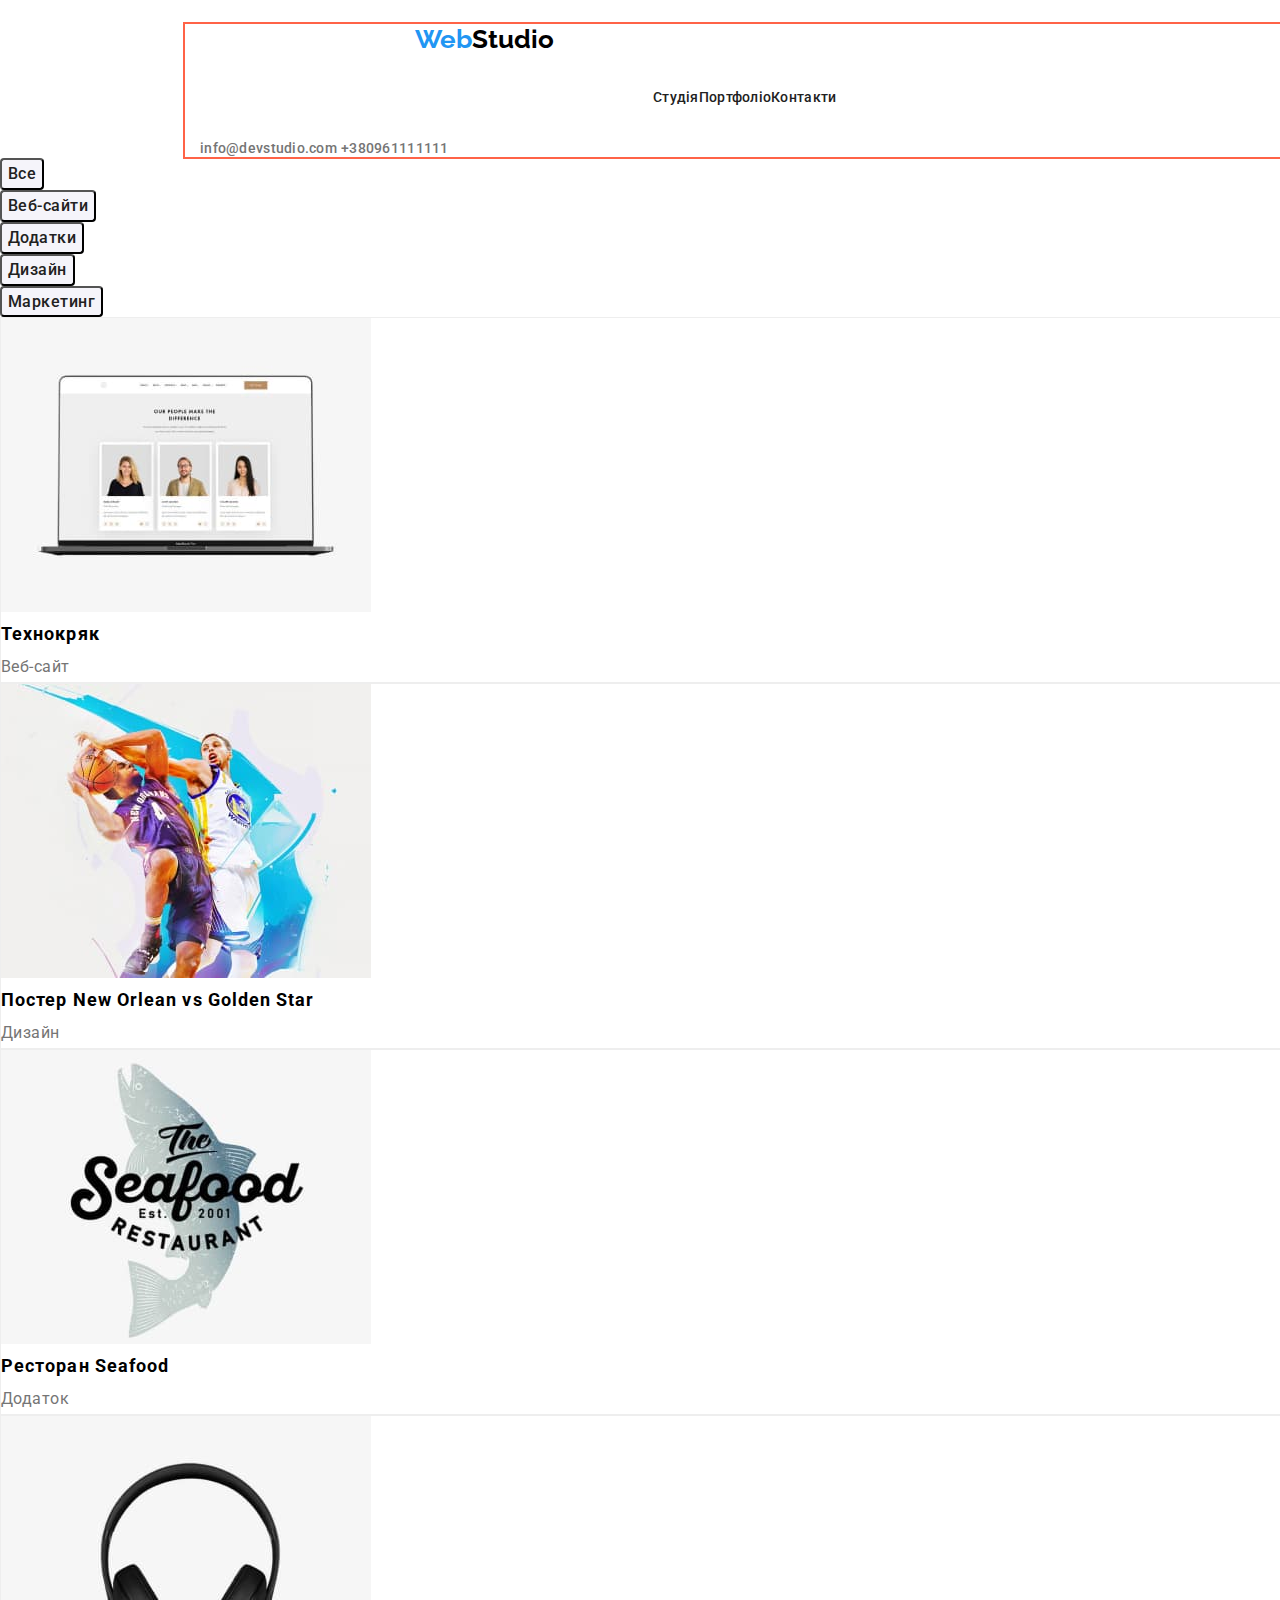
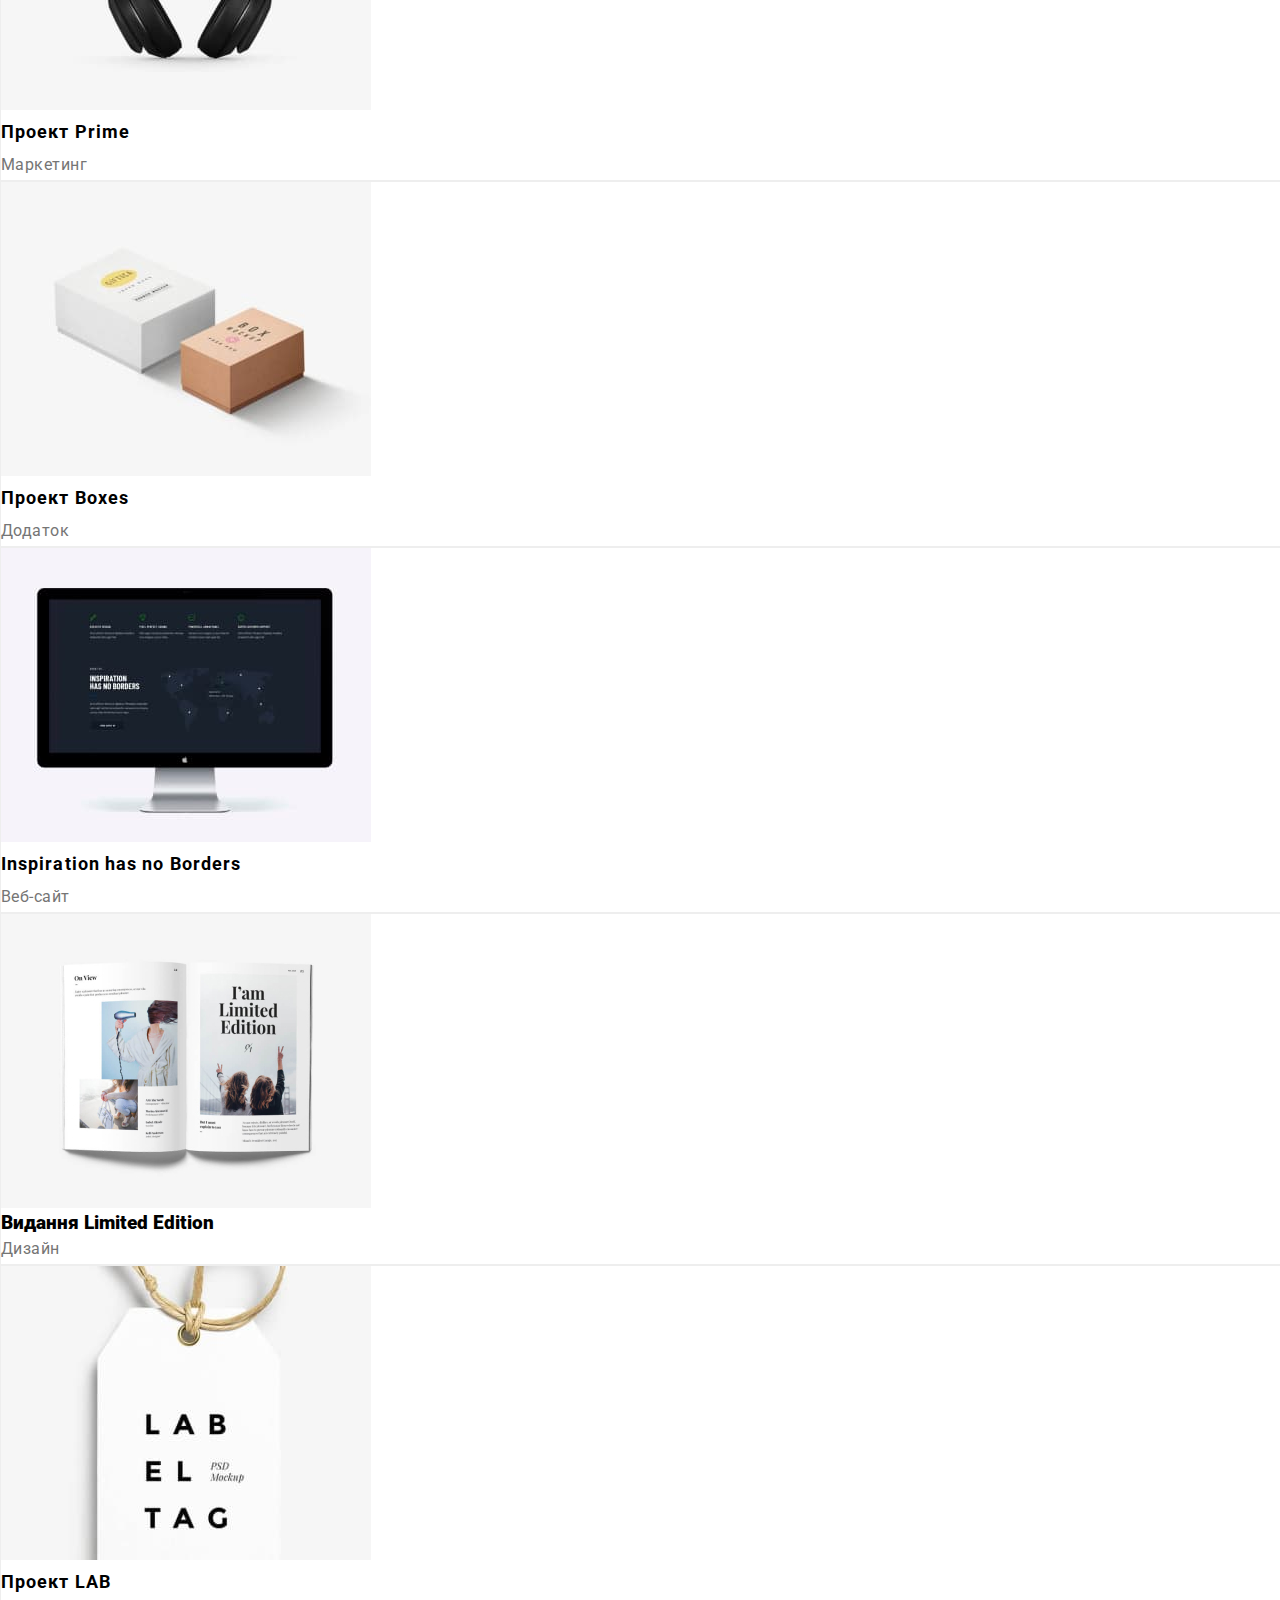
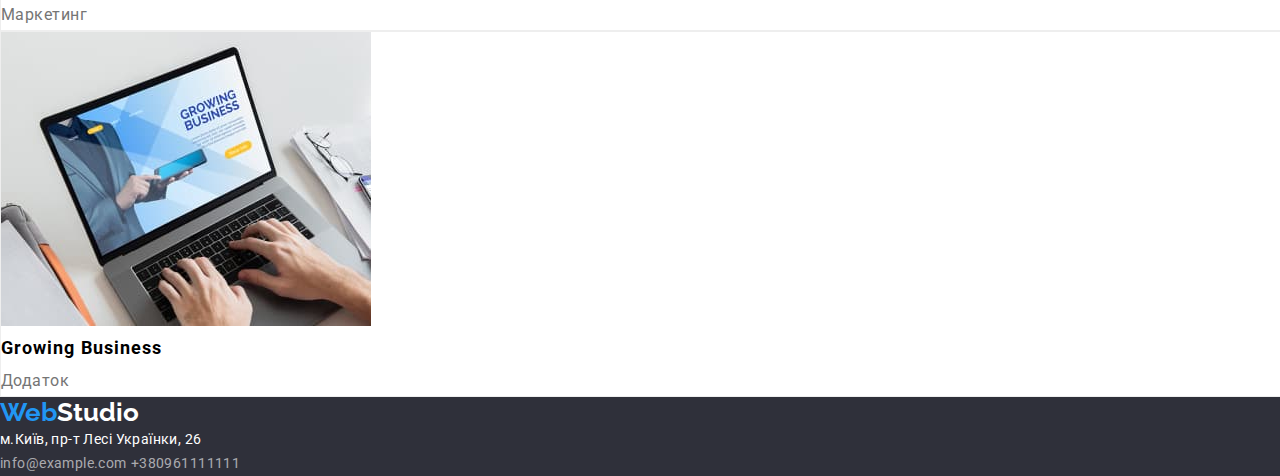
==== commit 93190881: "zaib dz3" ====
--- a/portfolio.html
+++ b/portfolio.html
@@ -8,37 +8,44 @@
     <link rel="preconnect" href="https://fonts.googleapis.com" />
     <link rel="preconnect" href="https://fonts.gstatic.com" crossorigin />
     <link
+      rel="stylesheet"
       href="https://fonts.googleapis.com/css2?family=Raleway:wght@700&family=Roboto:wght@400;500;700;900&display=swap"
+    />
+    <link
       rel="stylesheet"
+      href="https://cdnjs.cloudflare.com/ajax/libs/modern-normalize/1.1.0/modern-normalize.min.css"
+      integrity="sha512-wpPYUAdjBVSE4KJnH1VR1HeZfpl1ub8YT/NKx4PuQ5NmX2tKuGu6U/JRp5y+Y8XG2tV+wKQpNHVUX03MfMFn9Q=="
+      crossorigin="anonymous"
+      referrerpolicy="no-referrer"
     />
     <link rel="stylesheet" href="./css/styles.css" />
   </head>
   <body class="body">
     <header class="header">
-      <nav class="header-nav">
+      <div class="container">
         <a lang="en" class="logo" href="./index.html"
           ><span class="blue-logo">Web</span>Studio</a
         >
-        <ul class="header-list">
-          <li class="header-item">
-            <a href="./index.html" class="header-link">Студія</a>
-          </li>
-          <li class="header-item">
-            <a href="./portfolio.html" class="header-link active-link"
-              >Портфоліо</a
-            >
-          </li>
-          <li class="header-item">
-            <a href="./contacts.html" class="header-link">Контакти</a>
-          </li>
-        </ul>
-      </nav>
-      <a href="mailto:info@devstudio.com" class="header-mail active-mail"
-        >info@devstudio.com</a
-      >
-      <a href="tel:+380961111111" class="header-tel active-tel"
-        >+380961111111</a
-      >
+        <nav class="header-nav">
+          <ul class="header-list">
+            <li class="header-item">
+              <a href="./index.html" class="header-link">Студія</a>
+            </li>
+            <li class="header-item">
+              <a href="./portfolio.html" class="header-link">Портфоліо</a>
+            </li>
+            <li class="header-item">
+              <a href="./contacts.html" class="header-link">Контакти</a>
+            </li>
+          </ul>
+        </nav>
+        <a href="mailto:info@devstudio.com" class="header-mail active-mail"
+          >info@devstudio.com</a
+        >
+        <a href="tel:+380961111111" class="header-tel active-tel"
+          >+380961111111</a
+        >
+      </div>
     </header>
     <main>
       <section class="main-section">
--- a/css/styles.css
+++ b/css/styles.css
@@ -1,4 +1,6 @@
 .body {
+  width: 1600px;
+  margin: 0 auto;
   background-color: #ffffff;
   font-family: Roboto, sans-serif;
 }
@@ -13,8 +15,34 @@
   --team-bg: #f5f4fa;
   --border-white: #eeeeee;
 }
-.footer-logo,
+p,
+h1,
+h2,
+h3,
+h4,
+h5,
+h6 {
+  margin: 0;
+}
+ul,
+ol {
+  margin: 0;
+  padding-left: 0;
+}
+
+.header {
+  width: 1200px;
+  margin-left: auto;
+  margin-right: auto;
+  margin-bottom: 1px;
+  padding-left: 15px;
+  padding-right: 15px;
+  outline: 2px solid tomato;
+}
 .logo {
+  width: 145px;
+  display: block;
+  margin: 24px 93px 25px 215px;
   text-decoration: none;
   color: var(--black-color);
   font-family: Raleway, sans-serif;
@@ -25,8 +53,10 @@
 .blue-logo {
   color: var(--accent-color);
 }
-.footer-logo {
-  color: var(--primary-bgc);
+.header-list {
+  width: 281px;
+  display: flex;
+  margin: 32px 866px 32px 453px;
 }
 .header-link {
   text-decoration: none;
@@ -39,9 +69,7 @@
 .active-link {
   color: var(--accent-color);
 }
-
-.header-tel,
-.header-mail {
+.header-tel {
   text-decoration: none;
   font-weight: 500;
   font-size: 14px;
@@ -49,14 +77,38 @@
   letter-spacing: 0.02em;
   color: var(--grey-heder);
 }
-.active-mail,
-.active-tel:hover {
+.header-mail {
+  text-decoration: none;
+  font-weight: 500;
+  font-size: 14px;
+  line-height: 1.14;
+  letter-spacing: 0.02em;
+  color: var(--grey-heder);
+}
+.header-mail:hover,
+.header-mail:focus {
   color: var(--accent-color);
 }
+.header-tel:hover,
+.header-tel:focus {
+  color: var(--accent-color);
+}
 .hero {
+  width: 1600px;
+  height: auto;
+  margin-left: 0;
+  margin-right: 0;
+  padding-left: 15px;
+  padding-right: 15px;
+  text-align: center;
+  outline: 2px solid tomato;
   background: var(--black-hero);
 }
 .hero-title {
+  max-width: 696px;
+  text-align: center;
+  margin-left: auto;
+  margin-right: auto;
   font-weight: 900;
   font-size: 44px;
   line-height: 1.36;
@@ -64,8 +116,14 @@
   letter-spacing: 0.06em;
   text-transform: uppercase;
   color: var(--primary-bgc);
+  outline: 2px solid tomato;
 }
 .hero-btn {
+  display: block;
+  padding: 10px 32px;
+  border-radius: 4px;
+  margin: 0 auto 30px;
+  border: none;
   background-color: var(--accent-color);
   font-family: inherit;
   font-weight: 700;
@@ -75,13 +133,14 @@
   text-align: center;
   letter-spacing: 0.06em;
   color: var(--primary-bgc);
+  outline: 2px solid tomato;
 }
 .hero-btn:hover,
 .hero-btn:focus {
   background-color: var(--blue-hover);
   color: var(--primary-bgc);
 }
-.preference {
+.preference-main {
 }
 .preference-title {
   font-weight: 700;
@@ -94,7 +153,7 @@
 .preference-text {
   font-weight: 400;
   font-size: 14px;
-  line-height: 24px;
+  line-height: 1.71;
   letter-spacing: 0.03em;
   color: var(--grey-heder);
 }
@@ -129,6 +188,8 @@
   color: var(--black-link);
 }
 
+.work-list,
+.preference,
 .team-list,
 .header-list,
 .main-btn,
@@ -143,10 +204,16 @@
     0px 2px 1px rgba(0, 0, 0, 0.2);
   border-radius: 0px 0px 4px 4px;
 }
-.image-igor {
+/*.image-igor {
   background: url(4853);
   border-radius: 0px;
 }
+.image-olha {
+}
+.image-nik {
+}
+.image-miha {
+}*/
 .team-item-olha {
   background: var(--primary-bgc);
   text-align: center;
@@ -215,18 +282,25 @@
 .title {
   font-size: 18px;
   font-weight: 700;
-  line-height: 0.5;
+  line-height: 2;
+  letter-spacing: 0.06em;
 }
 .text {
   color: var(--grey-heder);
   font-size: 16px;
   line-height: 1.875;
+  letter-spacing: 0.03em;
 }
 .main-btn {
 }
 .btn {
+  background: var(--team-bg);
+  border-radius: 4px;
   font-family: inherit;
-  line-height: 1.625;
+  font-style: normal;
+  font-weight: 500;
+  font-size: 16px;
+  line-height: 1.62;
   text-align: center;
   letter-spacing: 0.03em;
   color: var(--black-link);
@@ -234,6 +308,7 @@
 .btn:hover,
 .btn:focus {
   background-color: var(--accent-color);
+  border-radius: 4px;
   color: var(--primary-bgc);
 }
 .main-item {
@@ -244,6 +319,17 @@
 .footer {
   text-decoration: none;
   background: var(--black-hero);
+}
+.footer-logo {
+  text-decoration: none;
+  color: var(--black-color);
+  font-family: Raleway, sans-serif;
+  font-weight: 700;
+  font-size: 26px;
+  line-height: 1.19;
+}
+.footer-logo {
+  color: var(--primary-bgc);
 }
 .footer-adress {
   font-style: normal;
@@ -255,6 +341,7 @@
 }
 .footer-mail,
 .footer-tel {
+  text-decoration: none;
   font-style: normal;
   font-weight: 400;
   font-size: 14px;
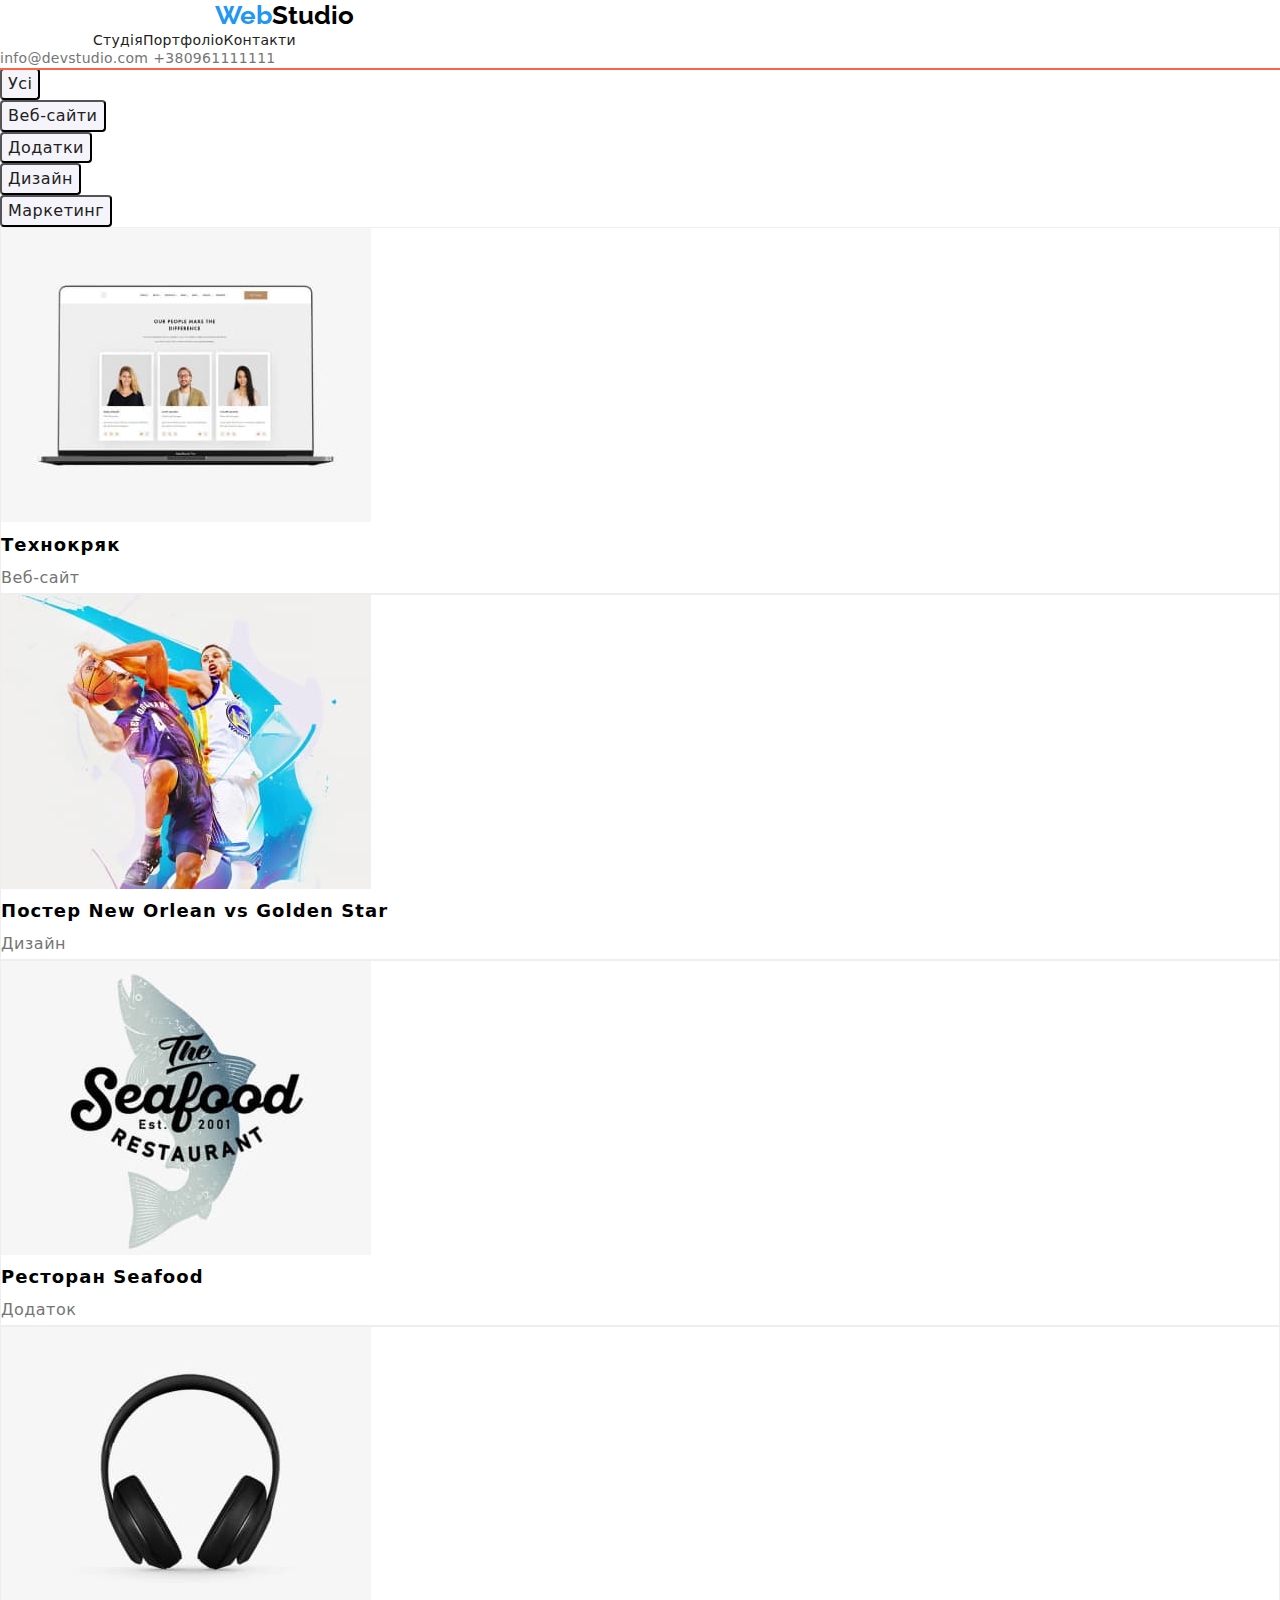
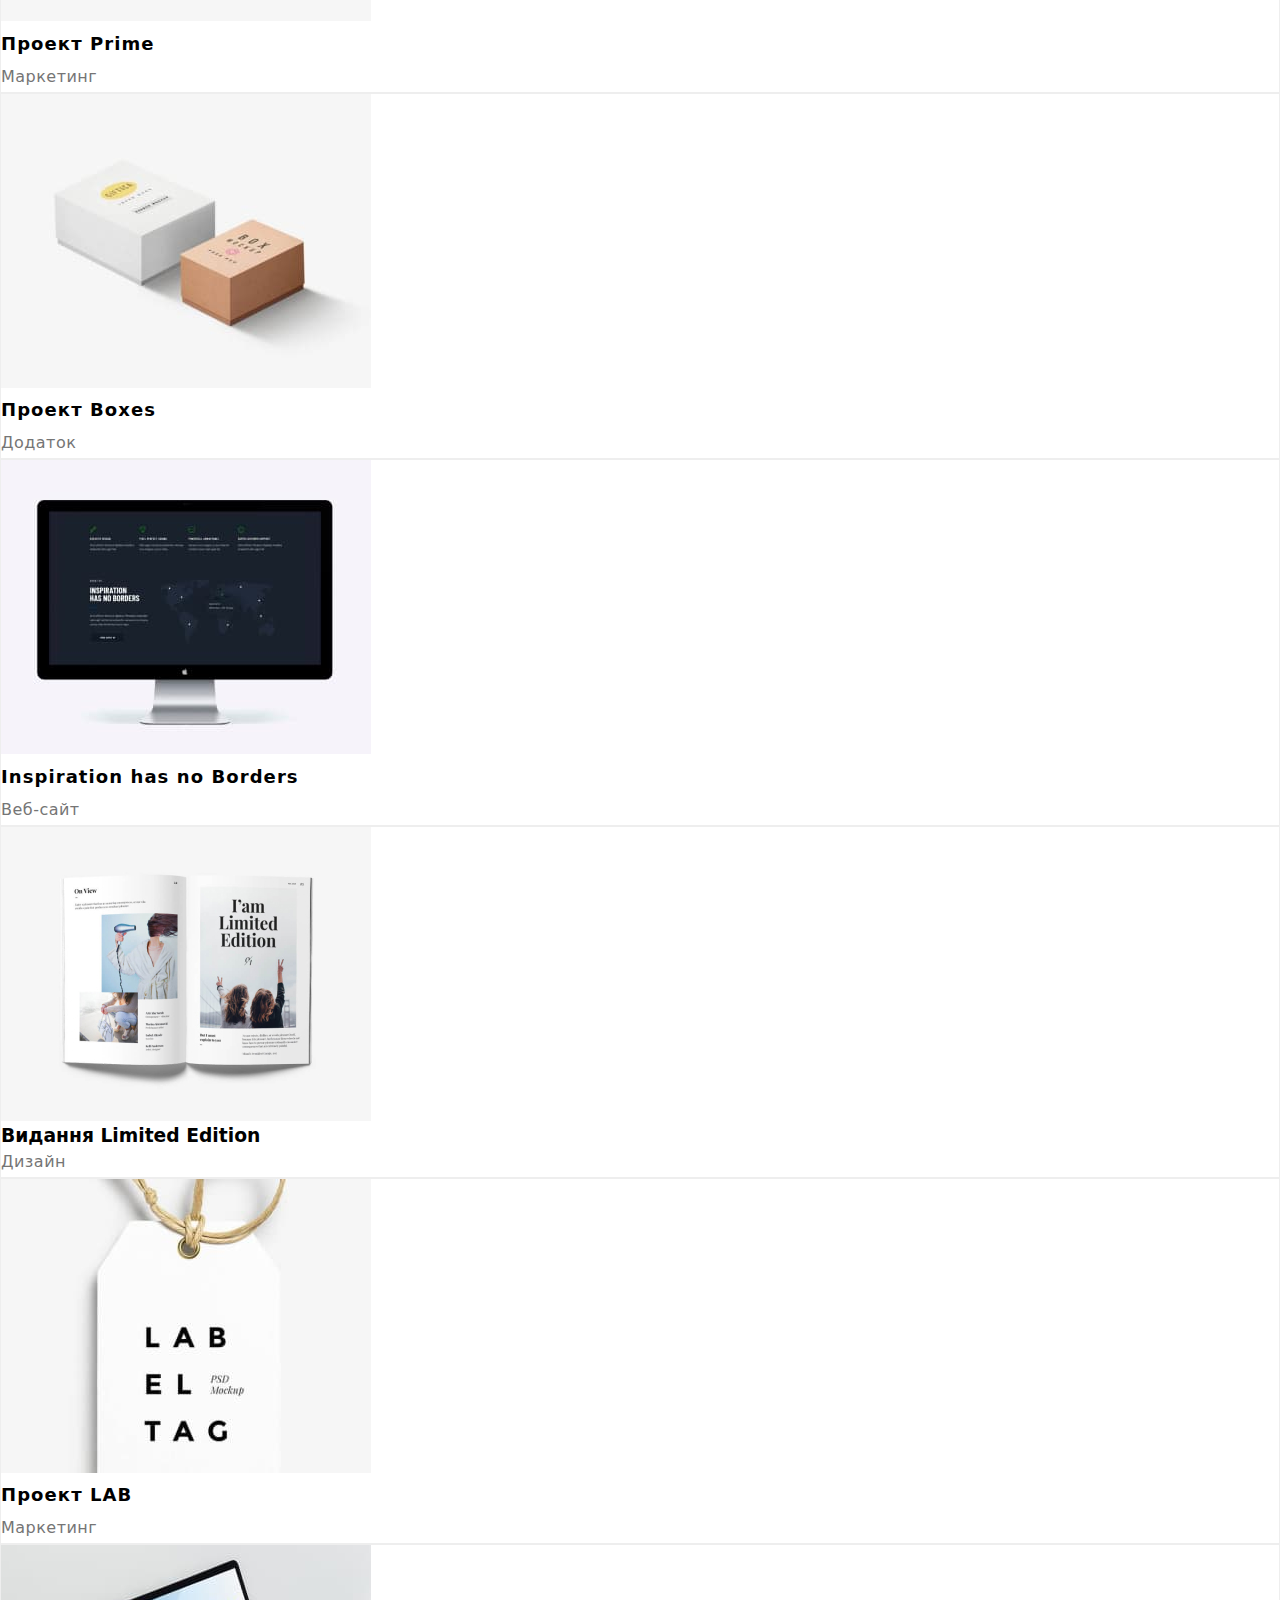
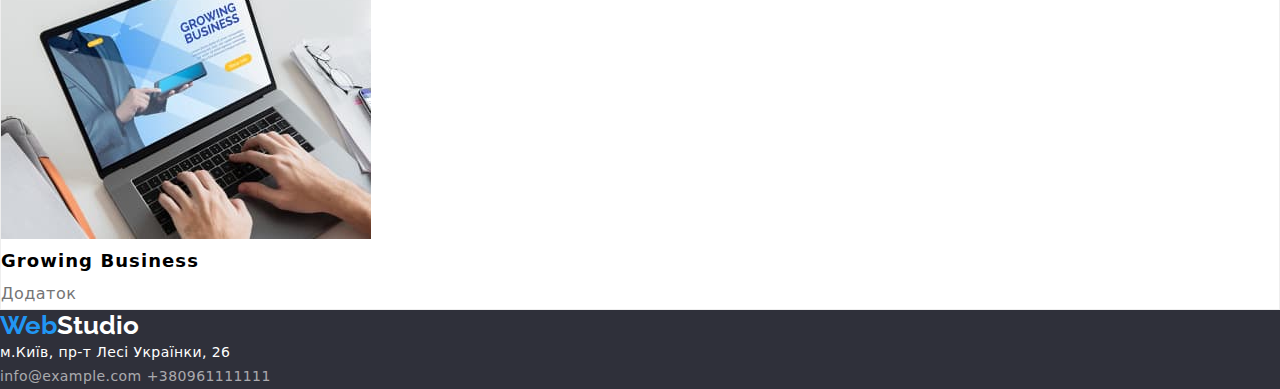
==== commit 129fb61b: "modern" ====
--- a/portfolio.html
+++ b/portfolio.html
@@ -11,13 +11,7 @@
       rel="stylesheet"
       href="https://fonts.googleapis.com/css2?family=Raleway:wght@700&family=Roboto:wght@400;500;700;900&display=swap"
     />
-    <link
-      rel="stylesheet"
-      href="https://cdnjs.cloudflare.com/ajax/libs/modern-normalize/1.1.0/modern-normalize.min.css"
-      integrity="sha512-wpPYUAdjBVSE4KJnH1VR1HeZfpl1ub8YT/NKx4PuQ5NmX2tKuGu6U/JRp5y+Y8XG2tV+wKQpNHVUX03MfMFn9Q=="
-      crossorigin="anonymous"
-      referrerpolicy="no-referrer"
-    />
+    <link rel="stylesheet" href="https://cdn.jsdelivr.net/npm/modern-normalize@1.1.0/modern-normalize.min.css">
     <link rel="stylesheet" href="./css/styles.css" />
   </head>
   <body class="body">
@@ -50,7 +44,7 @@
     <main>
       <section class="main-section">
         <ul class="main-btn">
-          <li><button type="button" class="btn btn-about">Все</button></li>
+          <li><button type="button" class="btn btn-about">Усі</button></li>
           <li><button type="button" class="btn btn-web">Веб-сайти</button></li>
           <li><button type="button" class="btn btn-app">Додатки</button></li>
           <li><button type="button" class="btn btn-design">Дизайн</button></li>
--- a/css/styles.css
+++ b/css/styles.css
@@ -1,9 +1,9 @@
-.body {
+/* .body {
   width: 1600px;
   margin: 0 auto;
   background-color: #ffffff;
   font-family: Roboto, sans-serif;
-}
+} */
 :root {
   --black-color: #000000;
   --accent-color: #2196f3;
@@ -29,26 +29,32 @@
   margin: 0;
   padding-left: 0;
 }
-
+.container-header {
+  display: flex;
+  margin-right: auto;
+  margin-left: auto;
+  width: 1200px;
+}
 .header {
-  width: 1200px;
+  width: 100%;
   margin-left: auto;
   margin-right: auto;
-  margin-bottom: 1px;
-  padding-left: 15px;
-  padding-right: 15px;
   outline: 2px solid tomato;
+  align-items: center;
+}
+.header-nav {
+  display: flex;
 }
 .logo {
   width: 145px;
-  display: block;
-  margin: 24px 93px 25px 215px;
   text-decoration: none;
   color: var(--black-color);
   font-family: Raleway, sans-serif;
   font-weight: 700;
   font-size: 26px;
   line-height: 1.19;
+
+  padding-left: 215px;
 }
 .blue-logo {
   color: var(--accent-color);
@@ -56,7 +62,10 @@
 .header-list {
   width: 281px;
   display: flex;
-  margin: 32px 866px 32px 453px;
+  align-items: center;
+  margin-left: 93px;
+}
+.header-item {
 }
 .header-link {
   text-decoration: none;
@@ -66,10 +75,15 @@
   letter-spacing: 0.02em;
   color: var(--black-link);
 }
-.active-link {
+.header-link:hover,
+.header-link:focus {
   color: var(--accent-color);
 }
-.header-tel {
+.feedback {
+  display: flex;
+}
+.header-tel,
+.header-mail {
   text-decoration: none;
   font-weight: 500;
   font-size: 14px;
@@ -77,14 +91,7 @@
   letter-spacing: 0.02em;
   color: var(--grey-heder);
 }
-.header-mail {
-  text-decoration: none;
-  font-weight: 500;
-  font-size: 14px;
-  line-height: 1.14;
-  letter-spacing: 0.02em;
-  color: var(--grey-heder);
-}
+
 .header-mail:hover,
 .header-mail:focus {
   color: var(--accent-color);
@@ -94,21 +101,20 @@
   color: var(--accent-color);
 }
 .hero {
-  width: 1600px;
+  margin-left: auto;
+  margin-right: auto;
+  padding: 94px 0px;
+  width: 100%;
   height: auto;
-  margin-left: 0;
-  margin-right: 0;
-  padding-left: 15px;
-  padding-right: 15px;
   text-align: center;
   outline: 2px solid tomato;
   background: var(--black-hero);
 }
 .hero-title {
-  max-width: 696px;
-  text-align: center;
-  margin-left: auto;
-  margin-right: auto;
+  margin-left: 452px;
+  margin-right: 452px;
+
+  width: 696px;
   font-weight: 900;
   font-size: 44px;
   line-height: 1.36;
@@ -122,7 +128,8 @@
   display: block;
   padding: 10px 32px;
   border-radius: 4px;
-  margin: 0 auto 30px;
+  margin: 30px 692px;
+  margin-bottom: 200px;
   border: none;
   background-color: var(--accent-color);
   font-family: inherit;
@@ -292,6 +299,7 @@
   letter-spacing: 0.03em;
 }
 .main-btn {
+  display: inline-block;
 }
 .btn {
   background: var(--team-bg);
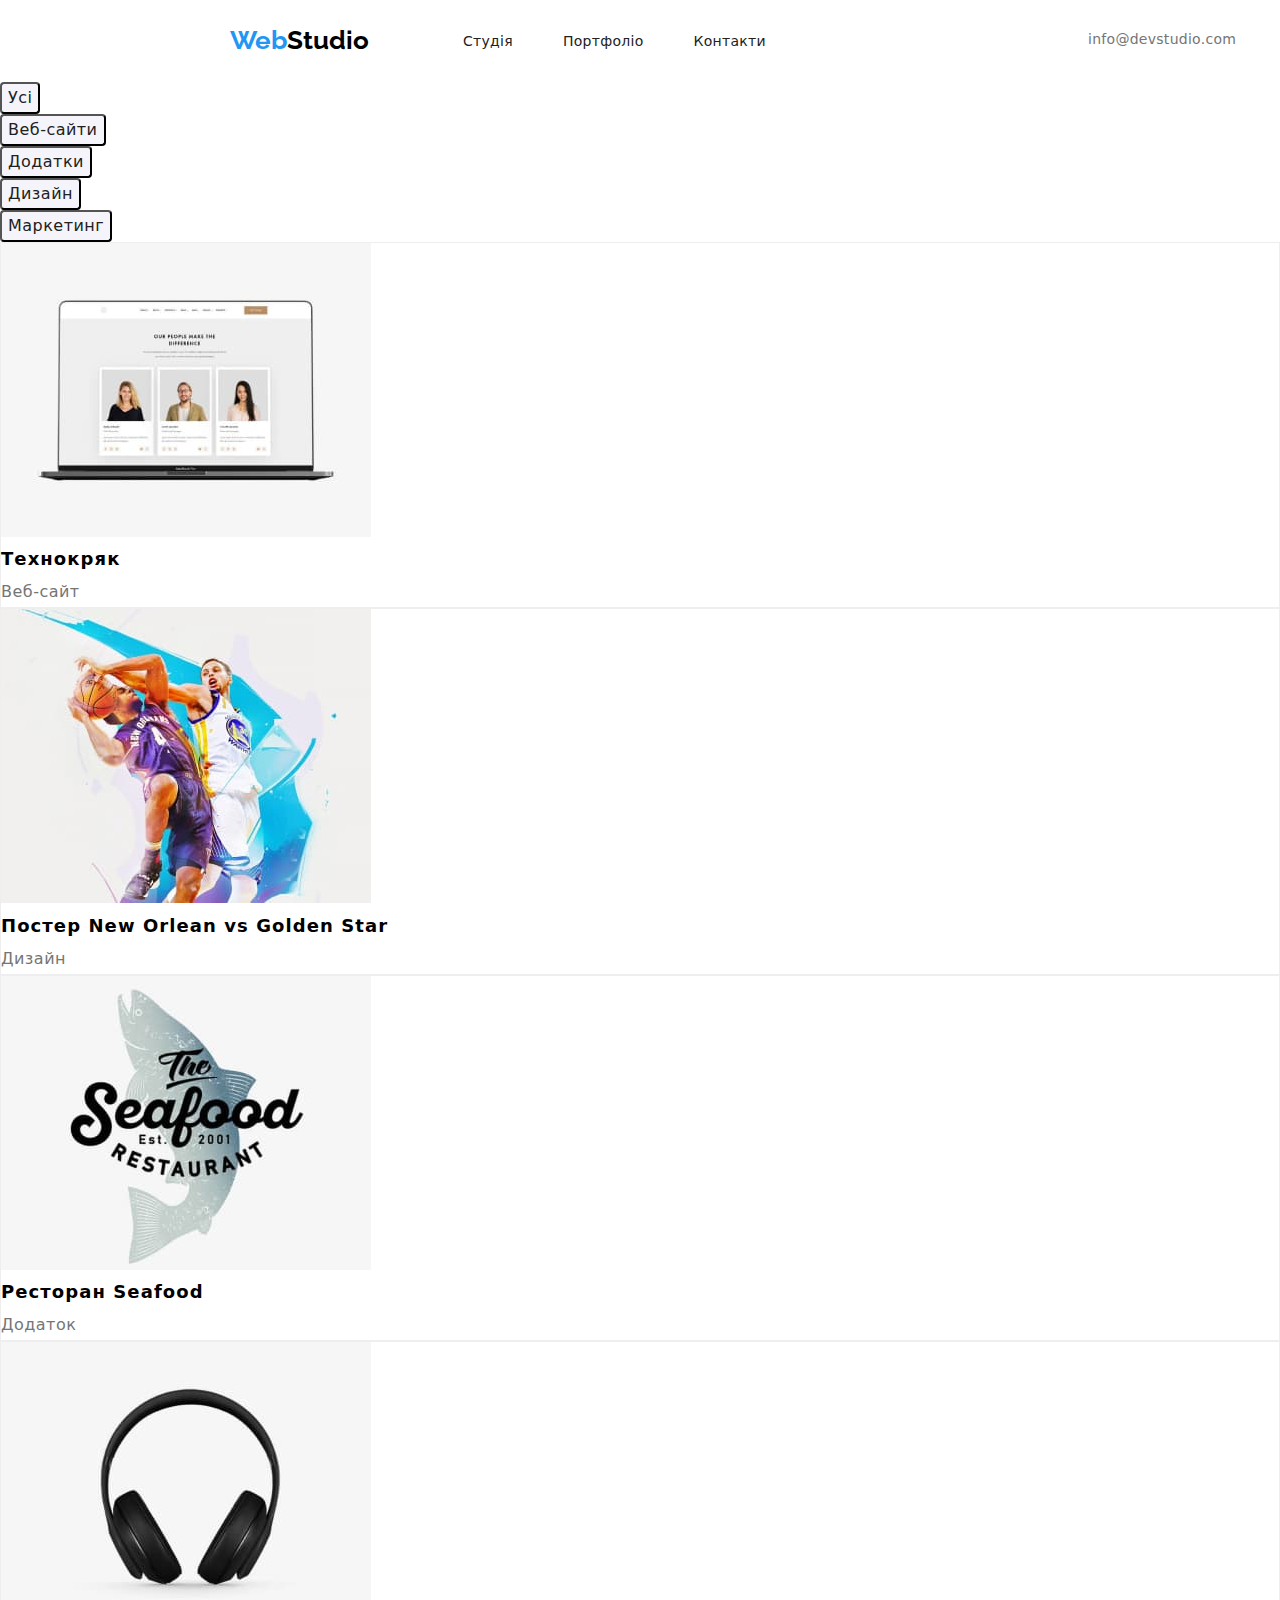
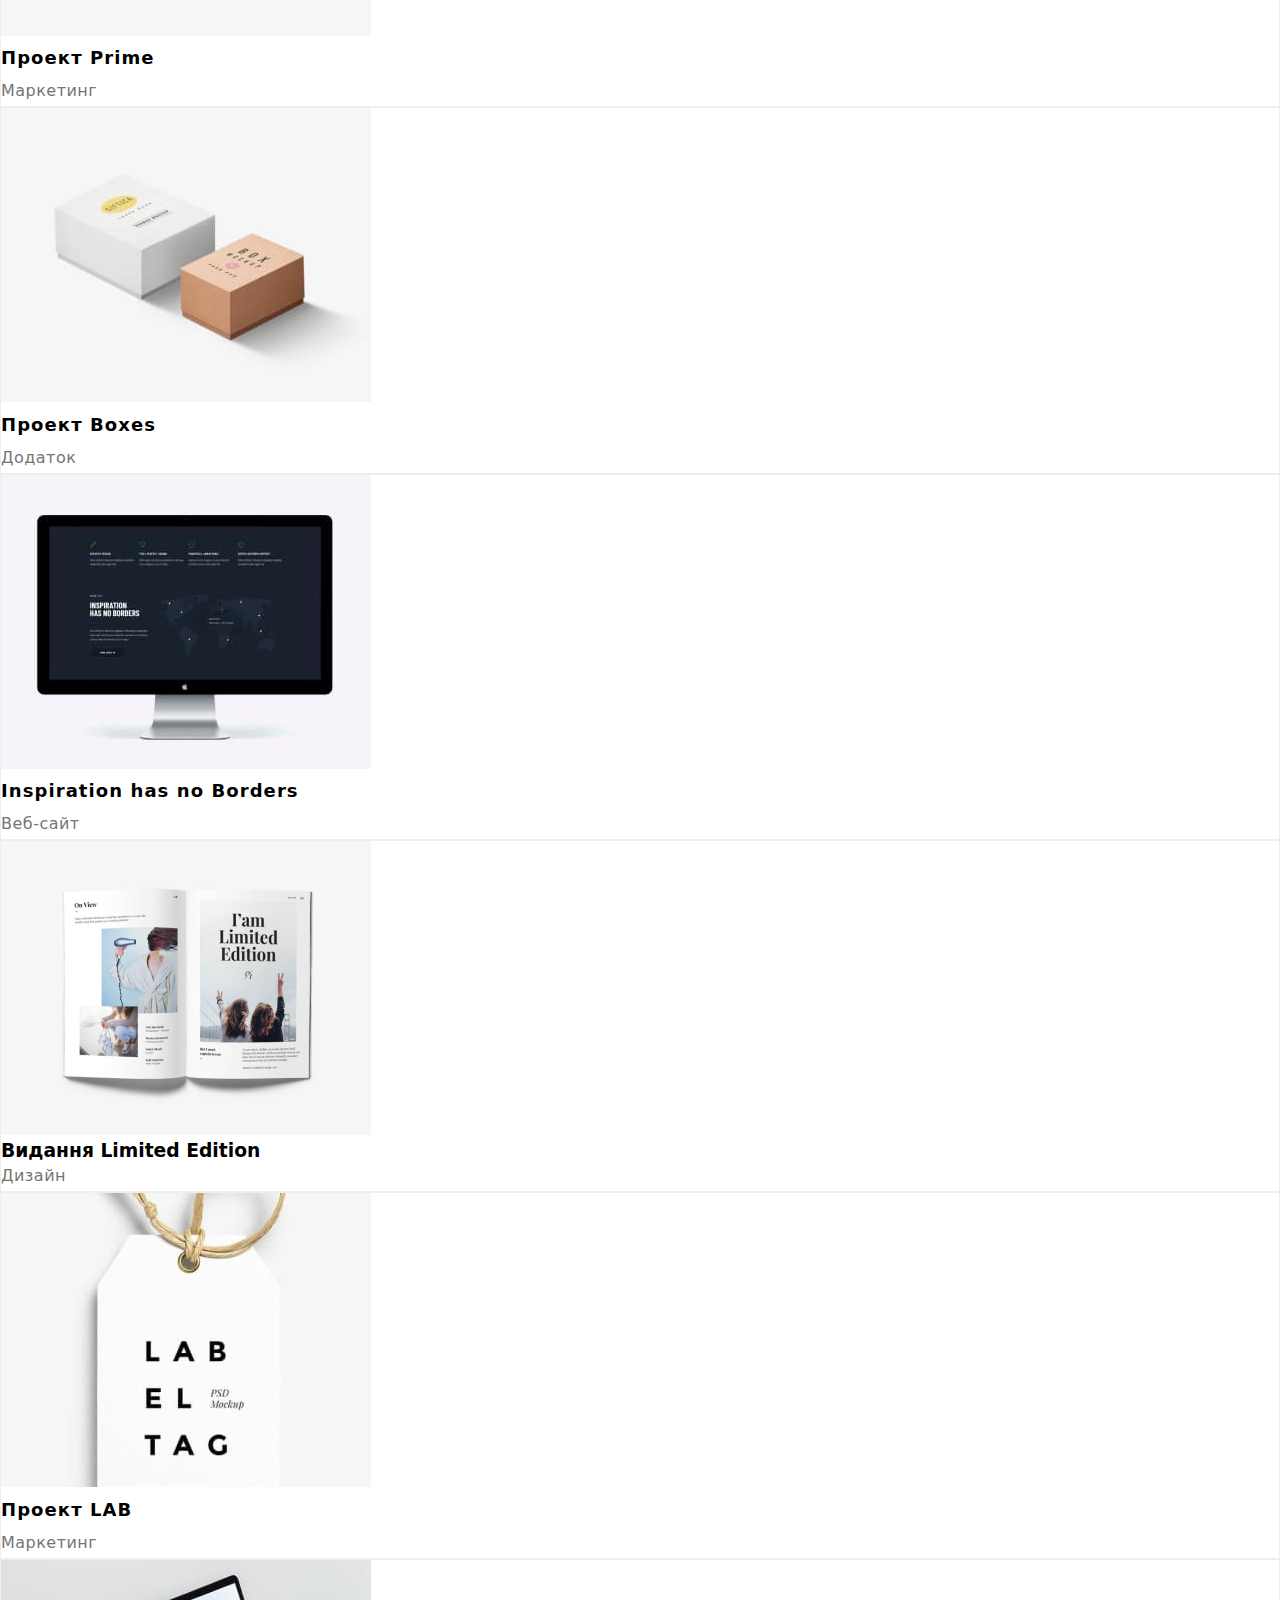
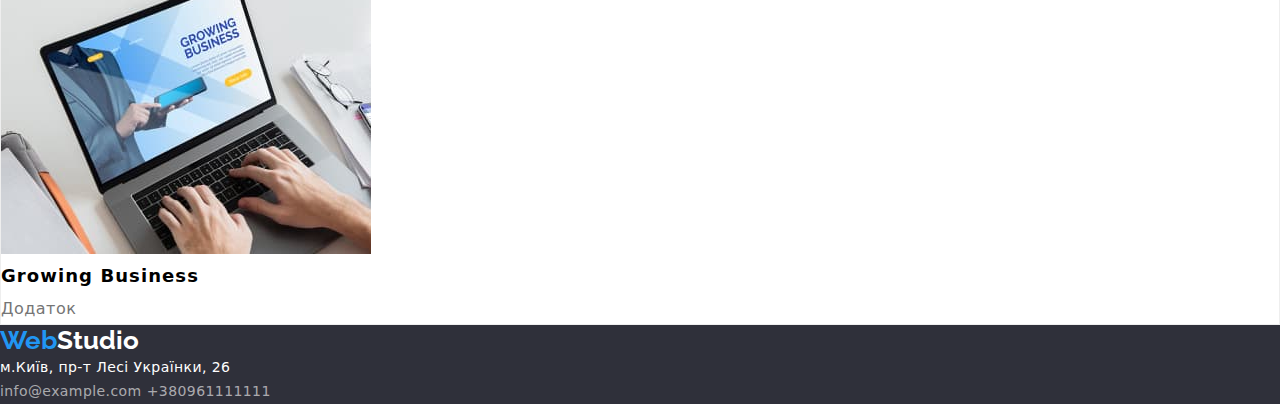
==== commit f28ad479: "123" ====
--- a/portfolio.html
+++ b/portfolio.html
@@ -16,7 +16,7 @@
   </head>
   <body class="body">
     <header class="header">
-      <div class="container">
+      <div class="container-header">
         <a lang="en" class="logo" href="./index.html"
           ><span class="blue-logo">Web</span>Studio</a
         >
--- a/css/styles.css
+++ b/css/styles.css
@@ -22,28 +22,32 @@
 h4,
 h5,
 h6 {
-  margin: 0;
+  margin-top: 0;
+  margin-bottom: 0;
+ 
 }
 ul,
 ol {
-  margin: 0;
+  margin-top: 0;
+  margin-bottom: 0;
   padding-left: 0;
 }
 .container-header {
   display: flex;
-  margin-right: auto;
-  margin-left: auto;
+  margin: auto,0;
   width: 1200px;
+  padding-left: 15px;
+  padding-right: 15px;
 }
 .header {
-  width: 100%;
-  margin-left: auto;
-  margin-right: auto;
-  outline: 2px solid tomato;
+   
   align-items: center;
 }
 .header-nav {
-  display: flex;
+    display: flex;
+    margin-top: 32px;
+    margin-bottom: 32px;
+    margin-right: 344px;
 }
 .logo {
   width: 145px;
@@ -52,9 +56,9 @@
   font-family: Raleway, sans-serif;
   font-weight: 700;
   font-size: 26px;
-  line-height: 1.19;
-
-  padding-left: 215px;
+  line-height: 1.19;  
+  display: flex;
+  margin: 25px 94px 25px 215px;
 }
 .blue-logo {
   color: var(--accent-color);
@@ -62,8 +66,7 @@
 .header-list {
   width: 281px;
   display: flex;
-  align-items: center;
-  margin-left: 93px;
+  align-items: center;  
 }
 .header-item {
 }
@@ -74,14 +77,14 @@
   line-height: 1.14;
   letter-spacing: 0.02em;
   color: var(--black-link);
+  margin-right: 50px;
 }
 .header-link:hover,
 .header-link:focus {
   color: var(--accent-color);
 }
-.feedback {
-  display: flex;
-}
+
+
 .header-tel,
 .header-mail {
   text-decoration: none;
@@ -90,8 +93,18 @@
   line-height: 1.14;
   letter-spacing: 0.02em;
   color: var(--grey-heder);
-}
-
+  display: flex;  
+}
+.header-mail{
+  margin-top: 32px;
+  margin-bottom: 32px;
+  margin-right: 50px;
+}
+.header-tel{
+  margin-top: 32px;
+  margin-bottom: 32px;
+  margin-right: 215px;
+}
 .header-mail:hover,
 .header-mail:focus {
   color: var(--accent-color);
@@ -104,16 +117,14 @@
   margin-left: auto;
   margin-right: auto;
   padding: 94px 0px;
-  width: 100%;
-  height: auto;
+  width:100%; 
   text-align: center;
   outline: 2px solid tomato;
   background: var(--black-hero);
 }
 .hero-title {
+  margin-top: 200px;
   margin-left: 452px;
-  margin-right: 452px;
-
   width: 696px;
   font-weight: 900;
   font-size: 44px;
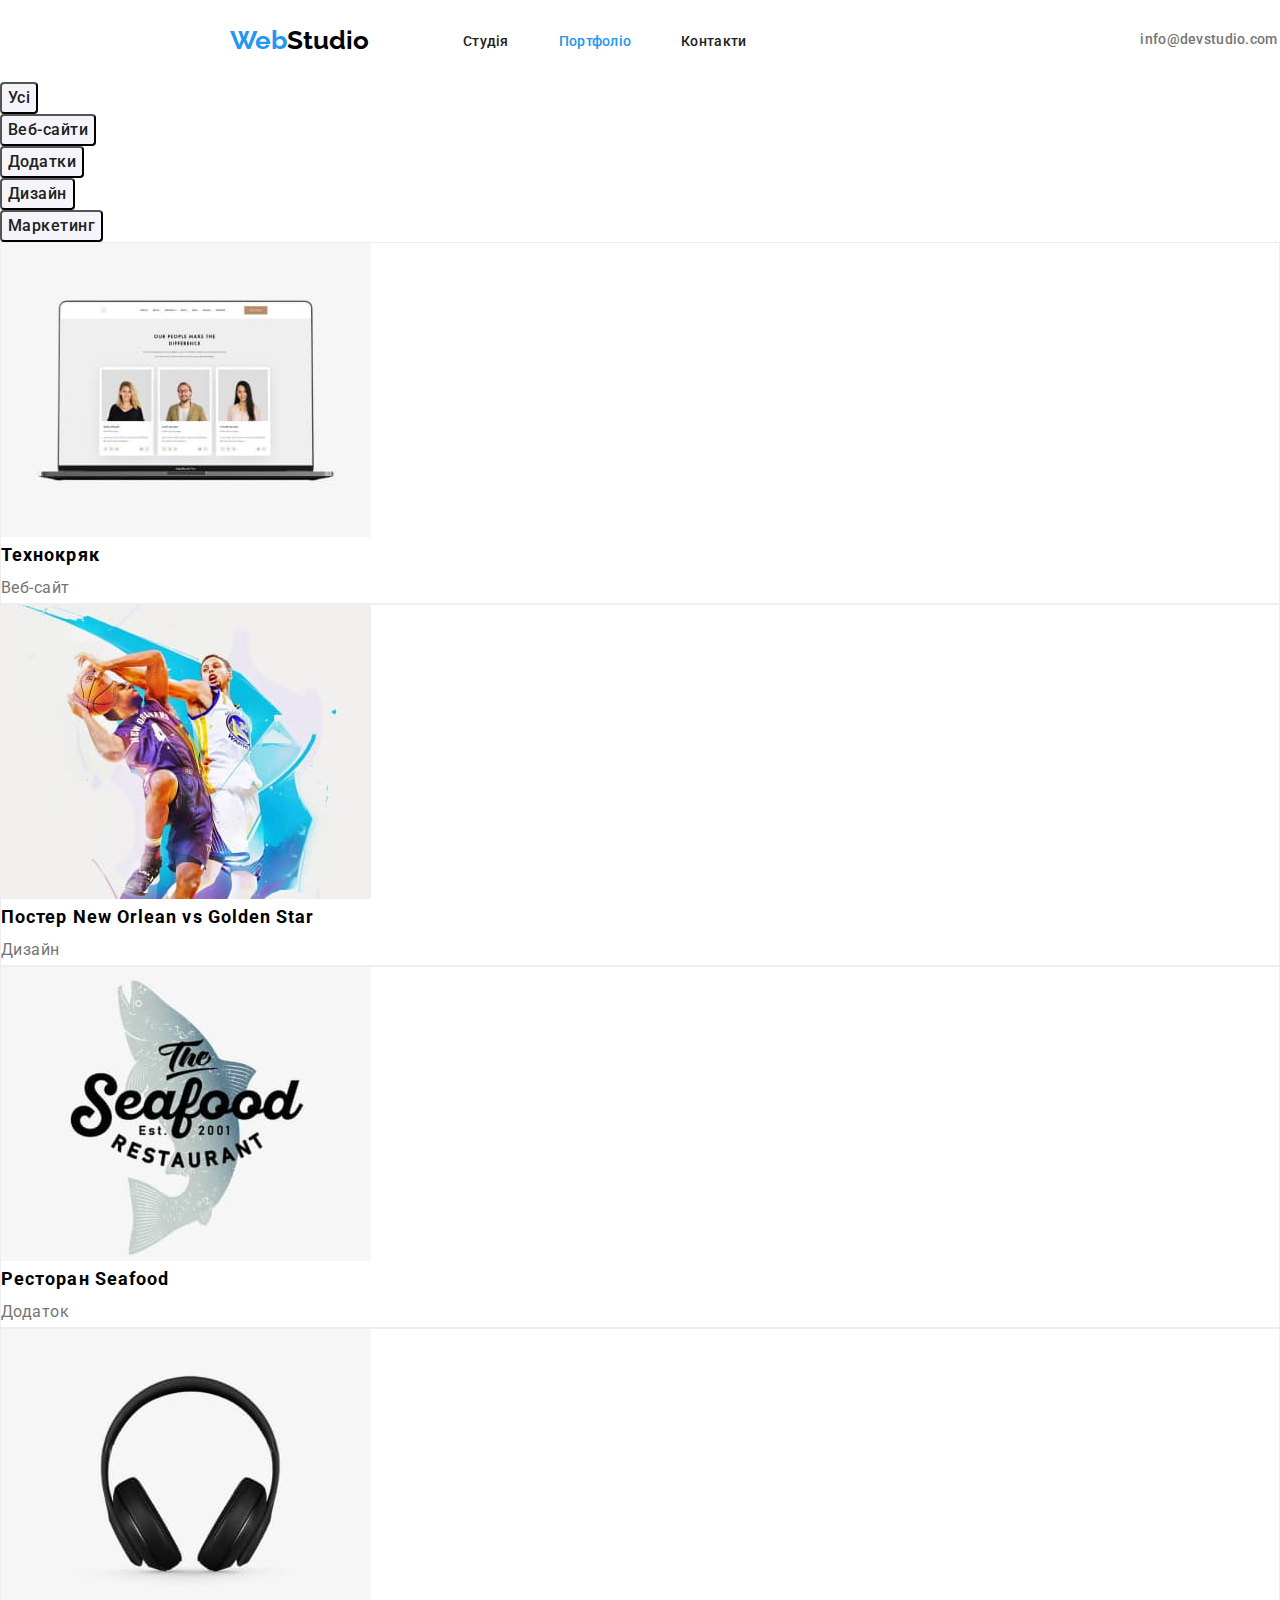
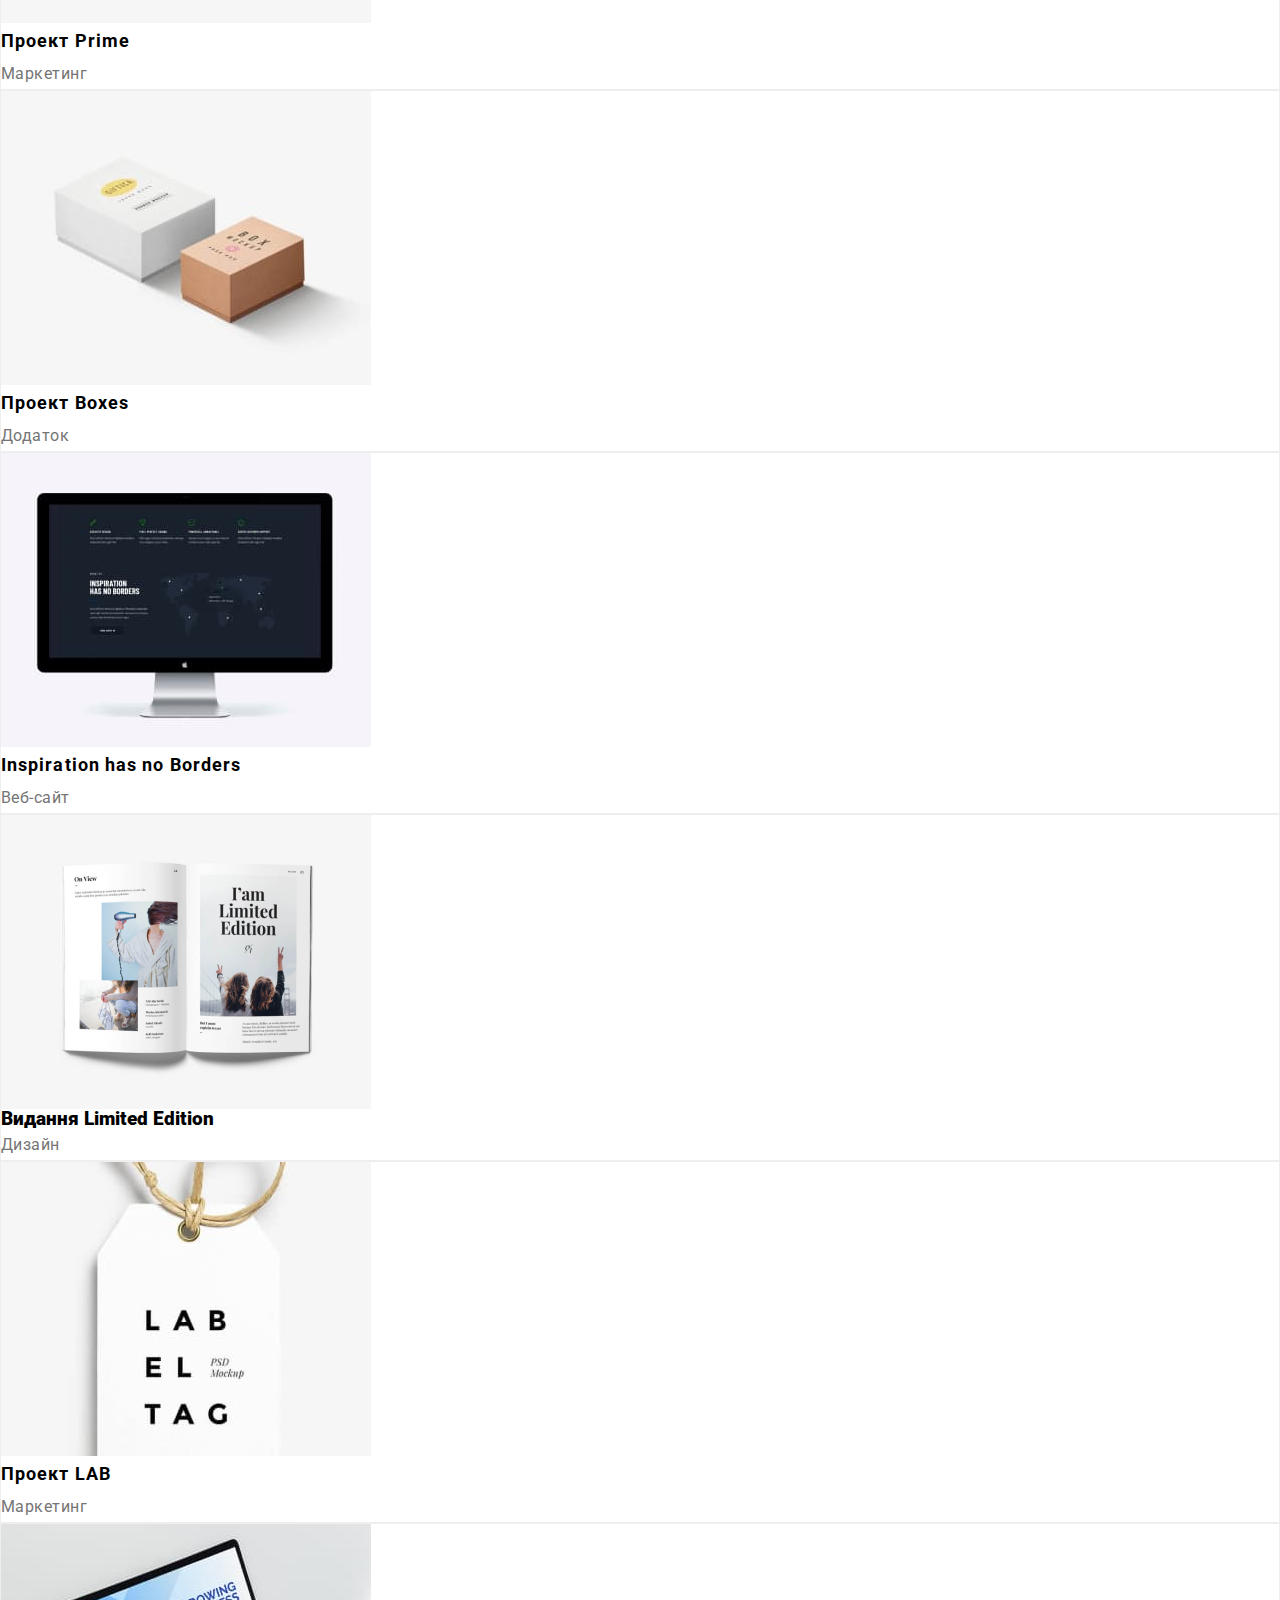
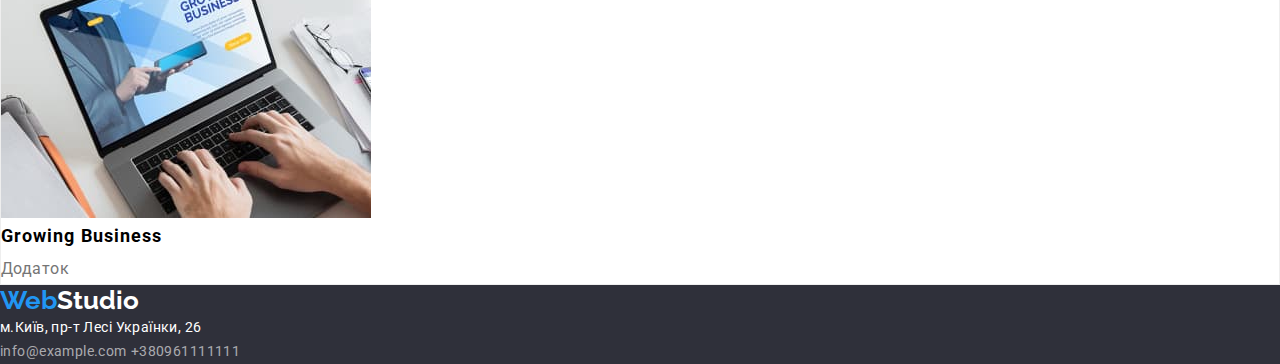
==== commit a5a39498: "flex2" ====
--- a/portfolio.html
+++ b/portfolio.html
@@ -23,10 +23,10 @@
         <nav class="header-nav">
           <ul class="header-list">
             <li class="header-item">
-              <a href="./index.html" class="header-link">Студія</a>
+              <a href="./index.html" class="header-link ">Студія</a>
             </li>
             <li class="header-item">
-              <a href="./portfolio.html" class="header-link">Портфоліо</a>
+              <a href="./portfolio.html" class="header-link current">Портфоліо</a>
             </li>
             <li class="header-item">
               <a href="./contacts.html" class="header-link">Контакти</a>
--- a/css/styles.css
+++ b/css/styles.css
@@ -1,9 +1,4 @@
-/* .body {
-  width: 1600px;
-  margin: 0 auto;
-  background-color: #ffffff;
-  font-family: Roboto, sans-serif;
-} */
+
 :root {
   --black-color: #000000;
   --accent-color: #2196f3;
@@ -15,23 +10,29 @@
   --team-bg: #f5f4fa;
   --border-white: #eeeeee;
 }
-p,
+body {
+  background-color: var(--primary-background);
+  font-family: "Roboto", sans-serif;
+  color: var(--primary-text-color);
+}
 h1,
 h2,
 h3,
 h4,
-h5,
-h6 {
+p {
   margin-top: 0;
   margin-bottom: 0;
- 
-}
+}
+
 ul,
 ol {
   margin-top: 0;
   margin-bottom: 0;
   padding-left: 0;
 }
+.header-link.current { 
+  color: var(--accent-color);
+}
 .container-header {
   display: flex;
   margin: auto,0;
@@ -43,28 +44,30 @@
    
   align-items: center;
 }
-.header-nav {
+
+.logo {
+  width: 145px;
+  text-decoration: none;
+  color: var(--black-color);
+  font-family: Raleway, sans-serif;
+  font-weight: 700;
+  font-size: 26px;
+  line-height: 1.19;  
+  display: flex;
+  margin: 25px 94px 25px 215px;
+}
+.blue-logo {
+  color: var(--accent-color);
+}
+.header-nav {  
     display: flex;
     margin-top: 32px;
     margin-bottom: 32px;
     margin-right: 344px;
-}
-.logo {
-  width: 145px;
-  text-decoration: none;
-  color: var(--black-color);
-  font-family: Raleway, sans-serif;
-  font-weight: 700;
-  font-size: 26px;
-  line-height: 1.19;  
-  display: flex;
-  margin: 25px 94px 25px 215px;
-}
-.blue-logo {
-  color: var(--accent-color);
-}
-.header-list {
-  width: 281px;
+    
+}
+.header-list {  
+  margin-top: 0;
   display: flex;
   align-items: center;  
 }
@@ -83,7 +86,6 @@
 .header-link:focus {
   color: var(--accent-color);
 }
-
 
 .header-tel,
 .header-mail {
@@ -118,8 +120,7 @@
   margin-right: auto;
   padding: 94px 0px;
   width:100%; 
-  text-align: center;
-  outline: 2px solid tomato;
+  text-align: center;  
   background: var(--black-hero);
 }
 .hero-title {
@@ -133,7 +134,7 @@
   letter-spacing: 0.06em;
   text-transform: uppercase;
   color: var(--primary-bgc);
-  outline: 2px solid tomato;
+  
 }
 .hero-btn {
   display: block;
@@ -151,15 +152,38 @@
   text-align: center;
   letter-spacing: 0.06em;
   color: var(--primary-bgc);
-  outline: 2px solid tomato;
+  
 }
 .hero-btn:hover,
 .hero-btn:focus {
   background-color: var(--blue-hover);
   color: var(--primary-bgc);
 }
-.preference-main {
-}
+.visually-hidden {
+  position: absolute;
+  white-space: nowrap;
+  width: 1px;
+  height: 1px;
+  overflow: hidden;
+  border: 0;
+  padding: 0;
+  clip: rect(0 0 0 0);
+  clip-path: inset(50%);
+  margin: -1px;
+}
+.preference-main{
+  padding: 0 15px;
+  margin: 94px 215px;
+}
+.preference {
+  display: flex;
+  width: 1200px;
+  margin-right: 30px;
+
+  }
+    .preference-link{
+      margin-right: 30px;
+    }
 .preference-title {
   font-weight: 700;
   font-size: 14px;
@@ -175,28 +199,54 @@
   letter-spacing: 0.03em;
   color: var(--grey-heder);
 }
-/*.work {
-}*/
+.work {
+  width: 1200px;
+  padding: 0 15px;
+  display: flex;
+
+}
 .work-title {
+  
+  margin: 0 617px 50px 617px;
   font-weight: 700;
   font-size: 36px;
   line-height: 1.17;
   text-align: center;
   letter-spacing: 0.03em;
   color: var(--black-link);
-}
-/*.work-list {
+  width: 366px;
+}
+.work-list { 
+  margin-left: 215px;
+  margin-right: 215px;
+  margin-bottom: 94px;
+  display: flex;
+  justify-content: space-around;
+
+}
+img {
+  display:block;
+   max-width:100%;
+   height:auto;
 }
 .list-image-lap {
 }
 .list-image-smart {
 }
 .list-image-plan {
-}*/
+}
 
 .team {
   background-color: var(--team-bg);
 }
+.team-list{
+  margin-left: 215px;
+  margin-right: 215px;
+  display: flex;
+  justify-content: space-around;
+
+
+}
 .team-title {
   font-weight: 700;
   font-size: 36px;
@@ -204,6 +254,7 @@
   text-align: center;
   letter-spacing: 0.03em;
   color: var(--black-link);
+  margin-bottom: 50px;
 }
 
 .work-list,
